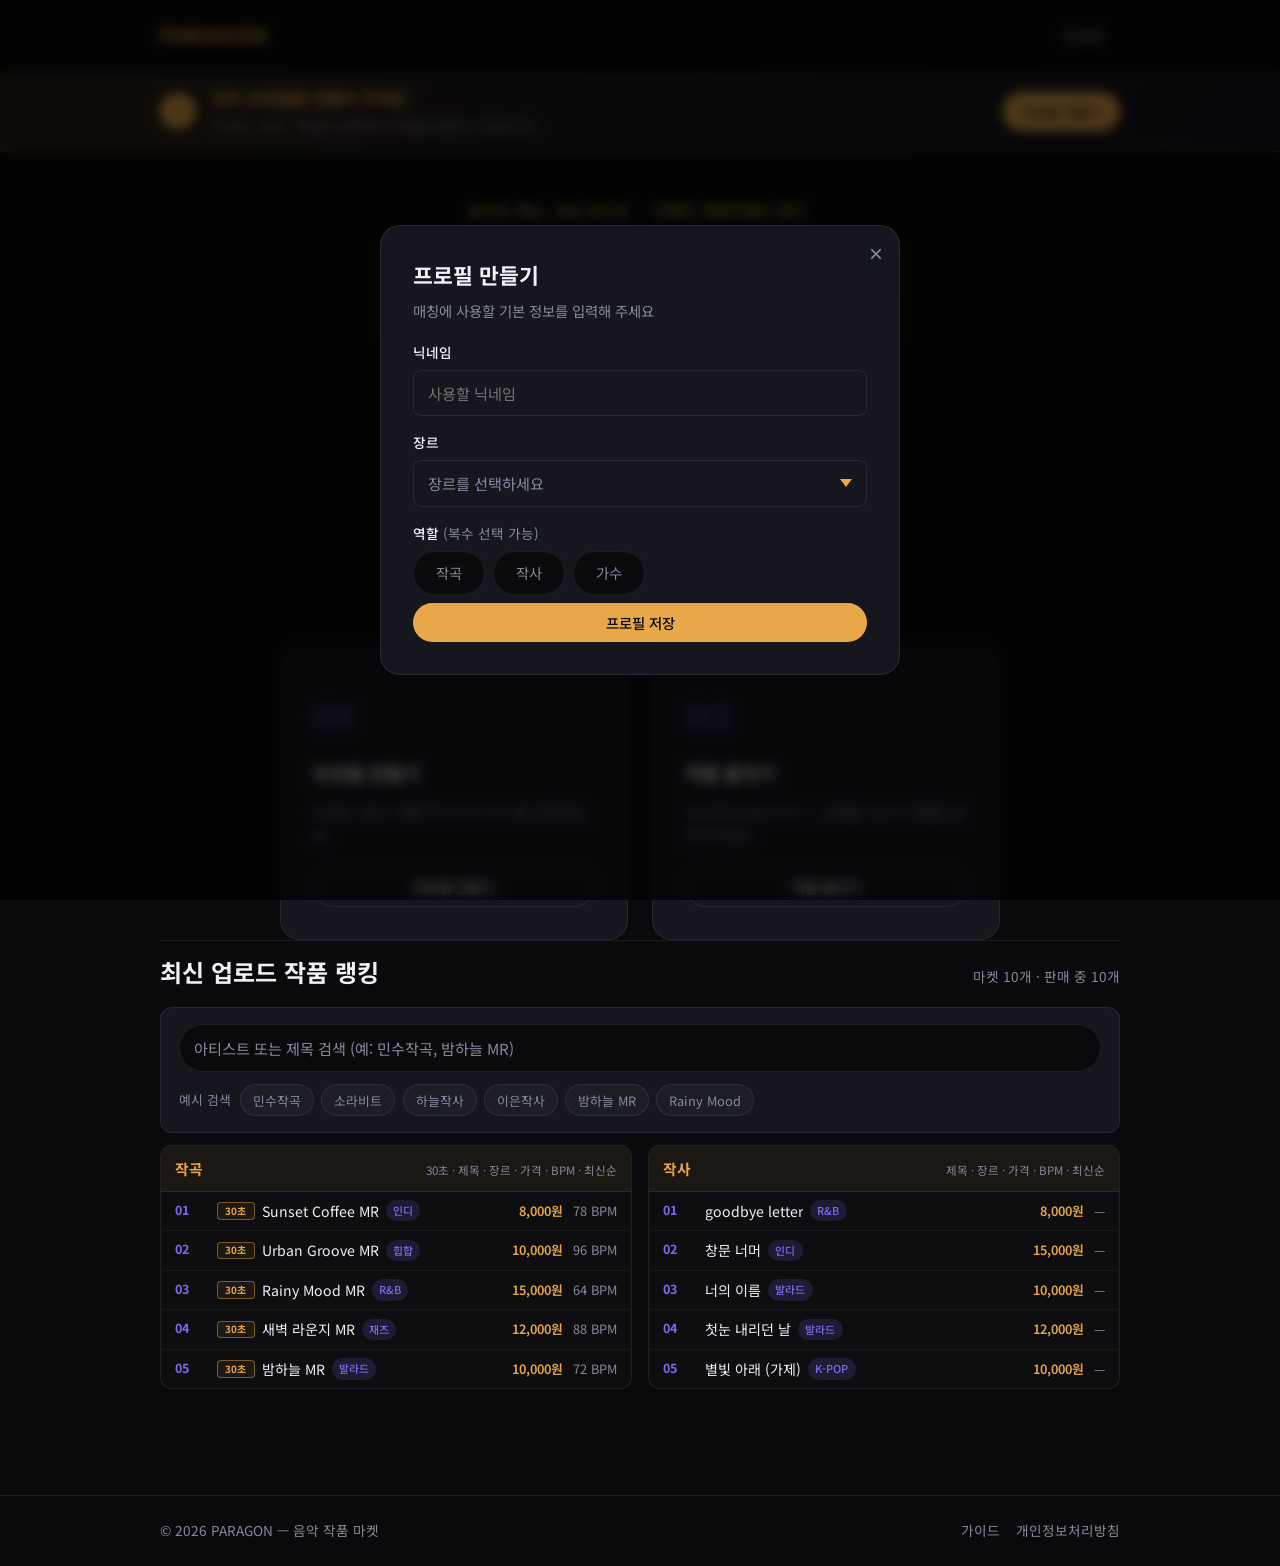
==== index.html @ 604d6423 "내 등록 비공개 분리 및 가격 자유 입력 허용 사용자 작품은 본인 전용 내 등록에만 표시하고, 가격 step 제한을 없애 10500원 등 설정 가능하게 한다.  Co-authore" ====
<!DOCTYPE html>
<html lang="ko">
<head>
  <meta charset="UTF-8">
  <meta name="viewport" content="width=device-width, initial-scale=1.0">
  <meta name="description" content="기획사 컨택 없어도 OK. 작곡·작사 작품을 올리고 판매하는 음악 마켓 PARAGON. 프로필 만들고 작품 올리면 끝.">
  <title>PARAGON — 음악 작품 마켓</title>
  <link rel="canonical" href="https://paragon-inky.vercel.app/">
  <meta property="og:type" content="website">
  <meta property="og:site_name" content="PARAGON">
  <meta property="og:title" content="PARAGON — 작곡·작사 작품 마켓">
  <meta property="og:description" content="숨겨진 재능, 세상 밖으로. MR·가사 작품을 올리고 판매하세요. 기획사 없어도 시작할 수 있습니다.">
  <meta property="og:url" content="https://paragon-inky.vercel.app/">
  <meta property="og:locale" content="ko_KR">
  <meta name="twitter:card" content="summary">
  <meta name="twitter:title" content="PARAGON — 작곡·작사 작품 마켓">
  <meta name="twitter:description" content="작곡·작사 작품을 올리고 판매하는 음악 마켓. 프로필 → 작품 올리기 → 가격 설정, 2단계면 끝.">
  <link rel="preconnect" href="https://fonts.googleapis.com">
  <link rel="preconnect" href="https://fonts.gstatic.com" crossorigin>
  <link href="https://fonts.googleapis.com/css2?family=Noto+Sans+KR:wght@400;500;700&family=Playfair+Display:ital,wght@0,700;1,500&display=swap" rel="stylesheet">
  <link rel="stylesheet" href="css/style.css">
  <meta name="google-adsense-account" content="ca-pub-5264814436773700">
  <script async src="https://pagead2.googlesyndication.com/pagead/js/adsbygoogle.js?client=ca-pub-5264814436773700" crossorigin="anonymous"></script>
  <script src="js/adsense-config.js"></script>
  <script src="js/adsense.js" defer></script>
  <script type="text/javascript">
    (function(c,l,a,r,i,t,y){
      c[a]=c[a]||function(){(c[a].q=c[a].q||[]).push(arguments)};
      t=l.createElement(r);t.async=1;t.src="https://www.clarity.ms/tag/"+i;
      y=l.getElementsByTagName(r)[0];y.parentNode.insertBefore(t,y);
    })(window, document, "clarity", "script", "xebbg4j2dh");
  </script>
</head>
<body>
  <header class="header">
    <nav class="nav container">
      <a href="#" class="logo">PARAGON</a>
      <div class="nav-actions">
        <button class="btn btn-ghost" id="profileBtn" type="button">프로필</button>
        <button class="btn btn-primary hidden" id="uploadBtn" type="button">작품 올리기</button>
      </div>
    </nav>
  </header>

  <div class="profile-alert" id="profileAlert" hidden>
    <div class="profile-alert-inner container">
      <span class="profile-alert-icon" aria-hidden="true">!</span>
      <div class="profile-alert-copy">
        <strong>먼저 프로필을 만들어 주세요</strong>
        <p>닉네임, 장르, 역할을 입력해야 작품을 올릴 수 있습니다.</p>
      </div>
      <button type="button" class="btn btn-primary" id="profileAlertBtn">프로필 만들기</button>
    </div>
  </div>

  <main class="container">
    <section class="hero">
      <div class="hero-tags">
        <span class="hero-tag">숨겨진 재능, 세상 밖으로</span>
        <span class="hero-tag-dot" aria-hidden="true">·</span>
        <span class="hero-tag">안좋은 예술작품은 없다.</span>
      </div>
      <p class="hero-subline hero-subline-featured" aria-label="기획사에 컨택받지 못했더라도 세상에 내놓을 수 있다.">
        <span class="hero-subline-bar" aria-hidden="true"></span>
        <span class="hero-subline-content">
          <span class="hero-subline-lead">기획사에 컨택받지 못했더라도</span>
          <span class="hero-subline-highlight">
            <span class="hero-subline-highlight-text">세상에 내놓을 수 있다.</span>
            <span class="hero-subline-underline" aria-hidden="true"></span>
          </span>
        </span>
      </p>
    </section>

    <div class="start-market-block">
      <section class="how-block" id="how">
        <div class="section-header">
          <span class="section-tag">How it works</span>
          <p class="steps-badge"><span class="steps-badge-num">2</span>단계면 끝. 아주 간단합니다.</p>
          <h2 class="section-title">이렇게 시작하세요</h2>
          <div class="simplicity-callout">
            <p class="simplicity-text">
              <span class="simplicity-word simplicity-word-1">프로필 만들고</span>,
              <span class="simplicity-word simplicity-word-2">작품 올리고 가격 설정하면</span> 됩니다.
            </p>
            <p class="simplicity-punch">그게 전부예요.</p>
          </div>
        </div>
        <div class="steps">
          <div class="step">
            <div class="step-num">01</div>
            <h3>프로필 만들기</h3>
            <p>닉네임, 장르, 역할(작곡·작사·가수)을 입력하세요.</p>
            <button type="button" class="btn btn-outline step-btn" id="profileBtnHero">프로필 만들기</button>
          </div>
          <div class="step">
            <div class="step-num">02</div>
            <h3>작품 올리기</h3>
            <p>미디작곡 WAV·작사 — 유형을 고르고 작품을 업로드하세요.</p>
            <button type="button" class="btn btn-outline step-btn" id="uploadBtnHero">작품 올리기</button>
          </div>
        </div>
      </section>

      <section class="market-section">
        <div class="section-head">
          <h2>최신 업로드 작품 랭킹</h2>
          <p id="marketCount">작품을 둘러보세요.</p>
        </div>

        <div class="market-search">
          <label class="search-field">
            <span class="sr-only">작품 검색</span>
            <input
              type="search"
              id="marketSearch"
              placeholder="아티스트 또는 제목 검색 (예: 민수작곡, 밤하늘 MR)"
              autocomplete="off"
            >
          </label>
          <div class="search-examples">
            <span class="search-examples-label">예시 검색</span>
            <button type="button" class="search-tag" data-query="민수작곡">민수작곡</button>
            <button type="button" class="search-tag" data-query="소라비트">소라비트</button>
            <button type="button" class="search-tag" data-query="하늘작사">하늘작사</button>
            <button type="button" class="search-tag" data-query="이은작사">이은작사</button>
            <button type="button" class="search-tag" data-query="밤하늘 MR">밤하늘 MR</button>
            <button type="button" class="search-tag" data-query="Rainy Mood">Rainy Mood</button>
          </div>
        </div>

        <div class="market-rankings" id="marketExamples"></div>
      </section>
    </div>

    <div class="ad-wrap" aria-label="광고">
      <ins class="adsbygoogle ad-slot"
        style="display:block"
        data-ad-format="auto"
        data-full-width-responsive="true"></ins>
    </div>

    <section class="my-section hidden" id="mySection" aria-label="내 등록">
      <div class="section-head">
        <h2 id="mySectionTitle">내 등록</h2>
        <p class="my-section-note" id="mySectionNote">본인만 확인할 수 있습니다.</p>
      </div>
      <div class="works-grid" id="myGrid"></div>
    </section>
  </main>

  <footer class="footer">
    <div class="container footer-inner">
      <p>&copy; 2026 PARAGON — 음악 작품 마켓</p>
      <nav class="footer-links">
        <a href="blog/">가이드</a>
        <a href="privacy.html">개인정보처리방침</a>
      </nav>
    </div>
  </footer>

  <!-- Profile Modal -->
  <div class="modal-overlay" id="profileModal" aria-hidden="true">
    <div class="modal modal-wide" role="dialog" aria-modal="true" aria-labelledby="profileModalTitle">
      <button class="modal-close" id="profileModalClose" type="button" aria-label="닫기">&times;</button>
      <h2 class="modal-title" id="profileModalTitle">프로필 만들기</h2>
      <p class="modal-desc">매칭에 사용할 기본 정보를 입력해 주세요</p>
      <form class="modal-form" id="profileForm">
        <label class="form-field">
          <span class="form-label">닉네임</span>
          <input type="text" name="nickname" placeholder="사용할 닉네임" required maxlength="20" autocomplete="nickname">
        </label>
        <label class="form-field">
          <span class="form-label">장르</span>
          <select name="genre" required>
            <option value="">장르를 선택하세요</option>
            <option value="K-POP">K-POP</option>
            <option value="발라드">발라드</option>
            <option value="R&B">R&B</option>
            <option value="힙합">힙합</option>
            <option value="록">록</option>
            <option value="인디">인디</option>
            <option value="포크">포크</option>
            <option value="EDM">EDM</option>
            <option value="재즈">재즈</option>
            <option value="트로트">트로트</option>
            <option value="기타">기타</option>
          </select>
        </label>
        <fieldset class="form-field role-field">
          <legend class="form-label">역할 <span class="form-optional">(복수 선택 가능)</span></legend>
          <div class="role-options">
            <label class="role-option">
              <input type="checkbox" name="role" value="composer">
              <span>작곡</span>
            </label>
            <label class="role-option">
              <input type="checkbox" name="role" value="lyricist">
              <span>작사</span>
            </label>
            <label class="role-option">
              <input type="checkbox" name="role" value="vocalist">
              <span>가수</span>
            </label>
          </div>
        </fieldset>

        <button type="submit" class="btn btn-primary btn-full">프로필 저장</button>
      </form>
    </div>
  </div>

  <!-- Upload Modal -->
  <div class="modal-overlay" id="uploadModal" aria-hidden="true">
    <div class="modal modal-wide" role="dialog" aria-modal="true" aria-labelledby="uploadModalTitle">
      <button class="modal-close" id="uploadModalClose" type="button" aria-label="닫기">&times;</button>
      <h2 class="modal-title" id="uploadModalTitle">작품 올리기</h2>
      <p class="modal-desc">업로드 유형을 선택하고 파일을 등록하세요</p>
      <form class="modal-form" id="uploadForm">
        <fieldset class="form-field upload-type-field">
          <legend class="form-label">유형</legend>
          <div class="upload-type-options upload-type-options-2">
            <label class="upload-type-option">
              <input type="radio" name="uploadType" value="midi" checked>
              <span class="upload-type-card">
                <strong>미디작곡</strong>
                <small>WAV 파일 업로드</small>
              </span>
            </label>
            <label class="upload-type-option">
              <input type="radio" name="uploadType" value="lyricist">
              <span class="upload-type-card">
                <strong>작사</strong>
                <small>문서 파일 업로드</small>
              </span>
            </label>
          </div>
        </fieldset>

        <div class="upload-panel" data-panel="midi">
          <label class="form-field">
            <span class="form-label">작품 제목 <span class="form-optional">(가제)</span></span>
            <input type="text" name="midiTitle" placeholder="가제 작품 제목을 입력하세요">
          </label>
          <label class="form-field">
            <span class="form-label">BPM <span class="form-optional">(선택)</span></span>
            <input type="number" name="midiBpm" placeholder="예: 120" min="1" max="999" inputmode="numeric">
          </label>
          <label class="form-field">
            <span class="form-label">분위기 <span class="form-optional">(선택)</span></span>
            <textarea name="midiDesc" rows="3" placeholder="예: 잔잔한, 몽환적인"></textarea>
          </label>
          <label class="form-field file-field">
            <span class="form-label">WAV 파일</span>
            <div class="file-upload">
              <input type="file" name="midiFile" accept=".wav,audio/wav">
              <span class="file-upload-text">클릭하여 WAV 파일 선택</span>
              <span class="file-name" data-file-name></span>
            </div>
          </label>
        </div>

        <div class="upload-panel hidden" data-panel="lyricist">
          <label class="form-field">
            <span class="form-label">작품 제목 <span class="form-optional">(가제)</span></span>
            <input type="text" name="lyricistTitle" placeholder="가제 작품 제목을 입력하세요">
          </label>
          <label class="form-field">
            <span class="form-label">분위기 <span class="form-optional">(선택)</span></span>
            <textarea name="lyricistDesc" rows="3" placeholder="예: 몽환적인, 따뜻한"></textarea>
          </label>
          <label class="form-field">
            <span class="form-label">핵심 한 줄 <span class="form-optional">(맛보기용, 선택)</span></span>
            <input type="text" name="lyricistHook" placeholder="구매 전 공개할 가장 강한 한 줄">
          </label>
          <label class="form-field file-field">
            <span class="form-label">가사 문서 파일</span>
            <div class="file-upload">
              <input type="file" name="lyricistDoc" accept=".txt,.doc,.docx,.pdf,.hwp" required>
              <span class="file-upload-text">클릭하여 가사 문서 선택 (TXT 권장)</span>
              <span class="file-name" data-file-name></span>
            </div>
          </label>
        </div>

        <label class="form-field">
          <span class="form-label">판매 가격 <span class="form-optional">(적정가격 1만원)</span></span>
          <div class="price-input">
            <input type="number" name="price" placeholder="10500" min="1000" step="1" required inputmode="numeric">
            <span>원</span>
          </div>
          <p class="form-hint">1,000원부터 원하는 금액을 자유롭게 설정할 수 있습니다. (플랫폼 수수료 5% 차감)</p>
        </label>

        <div class="account-section" id="uploadAccountSection">
          <p class="account-section-title">정산 계좌</p>
          <p class="account-section-desc">판매 대금을 받을 계좌입니다. 작품 등록 시 저장됩니다.</p>
          <label class="form-field">
            <span class="form-label">은행</span>
            <select name="uploadBankName" required>
              <option value="">은행을 선택하세요</option>
              <option value="KB국민">KB국민</option>
              <option value="신한">신한</option>
              <option value="우리">우리</option>
              <option value="하나">하나</option>
              <option value="NH농협">NH농협</option>
              <option value="IBK기업">IBK기업</option>
              <option value="카카오뱅크">카카오뱅크</option>
              <option value="토스뱅크">토스뱅크</option>
              <option value="케이뱅크">케이뱅크</option>
              <option value="SC제일">SC제일</option>
              <option value="씨티">씨티</option>
              <option value="새마을">새마을</option>
              <option value="우체국">우체국</option>
              <option value="기타">기타</option>
            </select>
          </label>
          <label class="form-field">
            <span class="form-label">계좌번호</span>
            <input type="text" name="uploadAccountNumber" placeholder="숫자만 입력" inputmode="numeric" maxlength="20" required autocomplete="off">
          </label>
          <label class="form-field">
            <span class="form-label">예금주</span>
            <input type="text" name="uploadAccountHolder" placeholder="계좌 예금주 이름" maxlength="20" required autocomplete="name">
          </label>
        </div>

        <button type="submit" class="btn btn-primary btn-full">업로드하기</button>
      </form>
    </div>
  </div>

  <div class="toast-container" id="toastContainer" aria-live="polite"></div>

  <script src="js/platform-config.js"></script>
  <script src="js/shared.js"></script>
  <script src="js/main.js"></script>
</body>
</html>
---- css/style.css ----
:root {
  --bg: #0a0a0c;
  --bg-card: #16161f;
  --border: rgba(255, 255, 255, 0.08);
  --text: #f0f0f5;
  --text-muted: #8888a0;
  --accent: #e8a849;
  --accent-soft: rgba(232, 168, 73, 0.15);
  --accent-2: #7b6cf0;
  --radius: 12px;
  --radius-lg: 20px;
  --font: 'Noto Sans KR', sans-serif;
  --font-serif: 'Playfair Display', serif;
}

*, *::before, *::after {
  box-sizing: border-box;
  margin: 0;
  padding: 0;
}

body {
  font-family: var(--font);
  background: var(--bg);
  color: var(--text);
  line-height: 1.6;
  min-height: 100vh;
}

a {
  color: inherit;
  text-decoration: none;
}

.container {
  width: min(960px, 92vw);
  margin: 0 auto;
}

.header {
  position: sticky;
  top: 0;
  z-index: 100;
  background: rgba(10, 10, 12, 0.9);
  backdrop-filter: blur(8px);
  border-bottom: 1px solid var(--border);
}

.nav {
  display: flex;
  align-items: center;
  justify-content: space-between;
  padding: 1rem 0;
}

.logo {
  font-size: 1.25rem;
  font-weight: 700;
  letter-spacing: 0.08em;
  color: var(--accent);
}

.nav-actions {
  display: flex;
  gap: 0.5rem;
}

.btn {
  display: inline-flex;
  align-items: center;
  justify-content: center;
  padding: 0.55rem 1.1rem;
  border-radius: 999px;
  font-family: var(--font);
  font-size: 0.9rem;
  font-weight: 500;
  border: none;
  cursor: pointer;
  transition: 0.2s ease;
}

.btn-primary {
  background: var(--accent);
  color: #0a0a0c;
}

.btn-primary:hover {
  background: #f0b85a;
}

.btn-ghost {
  background: transparent;
  color: var(--text-muted);
}

.btn-ghost:hover {
  color: var(--text);
}

.btn-outline {
  background: transparent;
  color: var(--text);
  border: 1px solid var(--border);
}

.btn-outline:hover {
  border-color: var(--accent);
  color: var(--accent);
}

.btn-full {
  width: 100%;
  margin-top: 0.5rem;
}

.hero {
  padding: 3rem 0 0.5rem;
  text-align: center;
}

.hero-tags {
  display: flex;
  flex-wrap: wrap;
  align-items: center;
  justify-content: center;
  gap: 0.65rem;
  margin-bottom: 1rem;
}

.hero-tag {
  font-size: 0.85rem;
  font-weight: 500;
  color: var(--accent);
  letter-spacing: 0.08em;
}

.hero-tag-dot {
  color: var(--text-muted);
  font-size: 0.85rem;
}

.hero-motto {
  font-family: var(--font-serif);
  font-size: clamp(1.1rem, 2.5vw, 1.35rem);
  font-weight: 500;
  font-style: italic;
  color: var(--text);
  margin-bottom: 1.25rem;
  line-height: 1.5;
}

.hero-subline-featured {
  display: flex;
  gap: 0.85rem;
  align-items: stretch;
  text-align: left;
  padding: 1.1rem 1.2rem;
  margin: 0 auto;
  max-width: 520px;
  background: linear-gradient(135deg, rgba(232, 168, 73, 0.1), rgba(123, 108, 240, 0.06));
  border: 1px solid rgba(232, 168, 73, 0.28);
  border-radius: var(--radius-lg);
}

.hero-subline-bar {
  flex-shrink: 0;
  width: 3px;
  border-radius: 999px;
  background: linear-gradient(180deg, var(--accent), var(--accent-2));
}

.hero-subline-content {
  display: flex;
  flex-direction: column;
  gap: 0.5rem;
}

.hero-subline-lead {
  font-size: 0.95rem;
  color: var(--text-muted);
  font-weight: 300;
  line-height: 1.6;
}

.hero-subline-highlight-text {
  display: inline-block;
  font-family: var(--font-serif);
  font-size: clamp(1.15rem, 2.8vw, 1.5rem);
  font-weight: 700;
  line-height: 1.35;
  color: var(--accent);
}

.hero-subline-underline {
  display: block;
  height: 3px;
  margin-top: 0.35rem;
  border-radius: 999px;
  background: linear-gradient(90deg, var(--accent), var(--accent-2));
}

/* ===== How it works + Market (붙여서 표시) ===== */
.start-market-block {
  border-top: 1px solid var(--border);
}

.start-market-block .how-block {
  padding: 1rem 0 0;
  margin-bottom: 0;
  border-top: none;
}

.start-market-block .market-section {
  margin-top: 0;
  padding-top: 0;
}

.start-market-block .market-section .section-head {
  margin-top: 0;
  margin-bottom: 1rem;
  padding-top: 0.75rem;
  border-top: 1px solid var(--border);
}

.start-market-block .how-block .section-header {
  margin-bottom: 1.25rem;
}

.start-market-block .steps {
  margin-bottom: 0;
}

.start-market-block .market-search {
  margin-bottom: 0.75rem;
}

.how-block {
  width: 100%;
  padding: 1rem 0 3rem;
  margin-bottom: 2rem;
  border-top: 1px solid var(--border);
}

.how-block .section-header {
  text-align: center;
  margin-bottom: 2rem;
}

.section-tag {
  display: inline-block;
  font-size: 0.8rem;
  font-weight: 500;
  color: var(--accent-2);
  letter-spacing: 0.12em;
  text-transform: uppercase;
  margin-bottom: 0.75rem;
}

.section-title {
  font-family: var(--font-serif);
  font-size: clamp(1.75rem, 4vw, 2.25rem);
  font-weight: 700;
  margin-bottom: 1rem;
}

.steps-badge {
  display: inline-flex;
  align-items: center;
  gap: 0.5rem;
  margin-bottom: 0.85rem;
  padding: 0.45rem 1rem;
  border-radius: 999px;
  font-size: 0.95rem;
  font-weight: 500;
  color: var(--accent);
  background: var(--accent-soft);
  border: 1px solid rgba(232, 168, 73, 0.35);
}

.steps-badge-num {
  display: inline-flex;
  align-items: center;
  justify-content: center;
  width: 1.75rem;
  height: 1.75rem;
  border-radius: 50%;
  font-family: var(--font-serif);
  font-size: 1rem;
  font-weight: 700;
  color: #0a0a0c;
  background: var(--accent);
}

.simplicity-callout {
  max-width: 480px;
  margin: 0 auto;
  padding: 1.25rem 1.5rem;
  text-align: center;
  background: linear-gradient(135deg, rgba(123, 108, 240, 0.1), rgba(232, 168, 73, 0.08));
  border: 1px solid rgba(123, 108, 240, 0.3);
  border-radius: var(--radius-lg);
}

.simplicity-text {
  font-size: clamp(1.05rem, 2.2vw, 1.2rem);
  line-height: 1.6;
  margin-bottom: 0.65rem;
}

.simplicity-word-1 {
  font-weight: 600;
  color: var(--accent-2);
}

.simplicity-word-2 {
  font-weight: 600;
  color: var(--accent);
}

.simplicity-punch {
  font-family: var(--font-serif);
  font-size: clamp(1.2rem, 2.8vw, 1.45rem);
  font-weight: 700;
  font-style: italic;
  color: var(--accent);
}

.steps {
  display: grid;
  grid-template-columns: repeat(2, 1fr);
  gap: 1.5rem;
  max-width: 720px;
  margin: 0 auto;
}

.step {
  padding: 2rem;
  border: 1px solid var(--border);
  border-radius: var(--radius-lg);
  background: var(--bg-card);
  transition: 0.2s ease;
}

.step:hover {
  border-color: rgba(123, 108, 240, 0.4);
}

.step-num {
  font-family: var(--font-serif);
  font-size: 2.5rem;
  font-weight: 700;
  color: var(--accent-2);
  opacity: 0.5;
  margin-bottom: 1rem;
}

.step h3 {
  font-size: 1.15rem;
  margin-bottom: 0.75rem;
}

.step p {
  font-size: 0.9rem;
  color: var(--text-muted);
  margin-bottom: 1.25rem;
}

.step-btn {
  width: 100%;
}

.profile-summary {
  margin-bottom: 2.5rem;
}

.profile-summary h2,
.works-section h2 {
  font-size: 1.1rem;
  margin-bottom: 0.75rem;
}

.profile-card {
  padding: 1.25rem;
  background: var(--bg-card);
  border: 1px solid var(--border);
  border-radius: var(--radius);
}

.profile-card p {
  color: var(--text-muted);
  font-size: 0.9rem;
}

.profile-card strong {
  color: var(--text);
}

.profile-hint {
  margin-top: 0.35rem;
  font-size: 0.85rem;
  color: var(--text-muted);
}

.my-section {
  margin-bottom: 2.5rem;
}

.my-section .section-head {
  flex-direction: column;
  align-items: flex-start;
  gap: 0.25rem;
}

.my-section-note {
  margin: 0;
  font-size: 0.85rem;
  color: var(--text-muted);
}

.section-head {
  display: flex;
  align-items: baseline;
  justify-content: space-between;
  gap: 1rem;
  margin-bottom: 1rem;
}

.section-head p {
  color: var(--text-muted);
  font-size: 0.85rem;
}

.market-label {
  font-size: 0.85rem;
  font-weight: 500;
  color: var(--text-muted);
  margin-bottom: 0.75rem;
}

.market-search {
  margin-bottom: 1.25rem;
  padding: 1rem 1.1rem;
  background: var(--bg-card);
  border: 1px solid var(--border);
  border-radius: var(--radius);
}

.search-field input {
  width: 100%;
  padding: 0.75rem 0.9rem;
  background-color: var(--bg);
  border: 1px solid var(--border);
  border-radius: 999px;
  color: var(--text);
  font-family: var(--font);
  font-size: 0.95rem;
}

.search-field input:focus {
  outline: none;
  border-color: var(--accent);
}

.search-field input::placeholder {
  color: var(--text-muted);
}

.search-examples {
  display: flex;
  flex-wrap: wrap;
  align-items: center;
  gap: 0.45rem;
  margin-top: 0.75rem;
}

.search-examples-label {
  font-size: 0.8rem;
  color: var(--text-muted);
  margin-right: 0.15rem;
}

.search-tag {
  padding: 0.35rem 0.75rem;
  border: 1px solid var(--border);
  border-radius: 999px;
  background: rgba(255, 255, 255, 0.03);
  color: var(--text-muted);
  font-family: var(--font);
  font-size: 0.8rem;
  cursor: pointer;
  transition: 0.2s ease;
}

.search-tag:hover {
  border-color: var(--accent);
  color: var(--accent);
  background: var(--accent-soft);
}

.sr-only {
  position: absolute;
  width: 1px;
  height: 1px;
  padding: 0;
  margin: -1px;
  overflow: hidden;
  clip: rect(0, 0, 0, 0);
  white-space: nowrap;
  border: 0;
}

.market-rankings {
  display: grid;
  grid-template-columns: repeat(2, minmax(0, 1fr));
  gap: 1rem;
  margin-bottom: 0;
}

.market-rankings-single {
  grid-template-columns: minmax(0, 520px);
}

.market-rankings-empty {
  grid-template-columns: 1fr;
}

.market-ranking-col {
  min-width: 0;
  border: 1px solid var(--border);
  border-radius: var(--radius);
  background: rgba(255, 255, 255, 0.02);
  overflow: hidden;
}

.market-ranking-head {
  display: flex;
  align-items: baseline;
  justify-content: space-between;
  gap: 0.75rem;
  padding: 0.65rem 0.85rem;
  border-bottom: 1px solid var(--border);
  background: rgba(232, 168, 73, 0.06);
}

.market-ranking-label {
  font-size: 0.92rem;
  font-weight: 700;
  color: var(--accent);
}

.market-ranking-meta {
  font-size: 0.72rem;
  color: var(--text-muted);
  white-space: nowrap;
}

.market-rank-list {
  list-style: none;
  margin: 0;
  padding: 0;
}

.market-rank-item {
  display: grid;
  grid-template-columns: 2rem minmax(0, 1fr) auto auto;
  gap: 0.5rem 0.65rem;
  align-items: center;
  padding: 0.5rem 0.85rem;
  border-bottom: 1px solid rgba(255, 255, 255, 0.04);
  font-size: 0.88rem;
}

.market-rank-item:last-child {
  border-bottom: none;
}

.market-rank-item.rank-clickable {
  cursor: pointer;
}

.market-rank-item.rank-clickable:hover,
.market-rank-item.rank-clickable:focus-visible {
  background: rgba(232, 168, 73, 0.08);
  outline: none;
}

.market-rank-item.sold {
  opacity: 0.45;
}

.market-rank-item.sold .rank-title-wrap {
  opacity: 0.85;
}

.market-rank-item.sold .rank-title {
  text-decoration: line-through;
}

.rank-num {
  font-size: 0.78rem;
  font-weight: 700;
  color: var(--accent-2);
}

.rank-title-wrap {
  display: flex;
  align-items: center;
  gap: 0.45rem;
  min-width: 0;
}

.rank-title {
  overflow: hidden;
  text-overflow: ellipsis;
  white-space: nowrap;
  color: var(--text);
}

.rank-preview-btn {
  flex-shrink: 0;
  min-width: 2.35rem;
  padding: 0.12rem 0.35rem;
  border: 1px solid rgba(232, 168, 73, 0.45);
  border-radius: 4px;
  background: rgba(232, 168, 73, 0.08);
  color: var(--accent);
  font-family: var(--font);
  font-size: 0.62rem;
  font-weight: 700;
  line-height: 1.2;
  cursor: pointer;
  white-space: nowrap;
}

.rank-preview-btn:hover {
  background: rgba(232, 168, 73, 0.16);
}

.rank-preview-btn.playing {
  background: var(--accent);
  color: var(--bg);
  border-color: var(--accent);
}

.rank-genre {
  flex-shrink: 0;
  padding: 0.12rem 0.45rem;
  border-radius: 999px;
  background: rgba(123, 108, 240, 0.15);
  color: var(--accent-2);
  font-size: 0.68rem;
  font-weight: 500;
  white-space: nowrap;
}

.rank-price {
  font-size: 0.8rem;
  font-weight: 600;
  color: var(--accent);
  white-space: nowrap;
}

.rank-bpm {
  font-size: 0.8rem;
  color: var(--text-muted);
  white-space: nowrap;
}

.market-examples-single {
  grid-template-columns: 1fr;
  max-width: 420px;
}

.market-examples-empty {
  grid-template-columns: 1fr;
}

.market-examples-empty .empty-state {
  grid-column: auto;
}

.market-examples {
  display: grid;
  grid-template-columns: repeat(2, 1fr);
  gap: 1.25rem;
  margin-bottom: 2rem;
  align-items: stretch;
}

.market-example-col {
  display: flex;
  flex-direction: column;
  min-width: 0;
}

.market-example-col .work-card {
  flex: 1;
  height: 100%;
}

.market-col-title {
  font-size: 1rem;
  font-weight: 700;
  color: var(--accent);
  margin-bottom: 0.65rem;
  padding-bottom: 0.5rem;
  border-bottom: 1px solid var(--border);
  min-height: 2.75rem;
  display: flex;
  align-items: flex-end;
  gap: 0.4rem;
}

.market-col-count {
  font-size: 0.82rem;
  font-weight: 500;
  color: var(--text-muted);
}

.market-example-list {
  display: flex;
  flex-direction: column;
  gap: 1rem;
}

.market-example-list .work-card {
  flex: 0 1 auto;
  height: auto;
}

.market-example-col .card-info {
  min-height: 4.25rem;
}

.market-example-col .card-preview-area {
  flex: 1;
  display: flex;
  flex-direction: column;
  min-height: 260px;
  margin-top: 0.25rem;
}

.market-example-col .audio-preview,
.market-example-col .lyrics-teaser {
  flex: 1;
  display: flex;
  flex-direction: column;
}

.market-example-col .lyrics-vault {
  margin-top: auto;
}

.market-example-col .work-card .date {
  margin-top: 0.75rem;
  padding-top: 0;
}

.market-example-col .card-actions {
  margin-top: auto;
  padding-top: 0.75rem;
}

.market-user-section {
  margin-top: 0.5rem;
}

.works-grid {
  display: grid;
  grid-template-columns: repeat(auto-fill, minmax(260px, 1fr));
  gap: 1rem;
  padding-bottom: 3rem;
}

.work-card {
  position: relative;
  display: flex;
  flex-direction: column;
  padding: 1.25rem;
  background: var(--bg-card);
  border: 1px solid var(--border);
  border-radius: var(--radius);
  overflow: hidden;
}

.work-card.sold {
  border-color: rgba(255, 255, 255, 0.08);
}

.work-card.sold .card-body {
  opacity: 0.55;
  filter: grayscale(0.15);
}

.card-body {
  display: flex;
  flex-direction: column;
  flex: 1;
  min-height: 0;
}

.sold-overlay {
  position: absolute;
  inset: 0;
  z-index: 2;
  display: flex;
  align-items: center;
  justify-content: center;
  background: rgba(8, 8, 12, 0.52);
  pointer-events: none;
}

.sold-overlay span {
  padding: 0.45rem 1rem;
  border: 1px solid rgba(255, 255, 255, 0.18);
  border-radius: 999px;
  background: rgba(0, 0, 0, 0.35);
  color: #fff;
  font-size: 0.95rem;
  font-weight: 700;
  letter-spacing: 0.04em;
}

.card-top {
  display: flex;
  align-items: center;
  justify-content: space-between;
  flex-wrap: wrap;
  gap: 0.35rem;
  margin-bottom: 0.5rem;
}

.work-card .type {
  font-size: 0.75rem;
  color: var(--accent);
  font-weight: 500;
}

.badge {
  font-size: 0.7rem;
  padding: 0.15rem 0.5rem;
  border-radius: 999px;
}

.on-sale {
  background: rgba(76, 175, 125, 0.15);
  color: #6ecf9a;
}

.sold-badge {
  background: rgba(255, 255, 255, 0.08);
  color: var(--text-muted);
}

.sample-badge {
  background: rgba(123, 108, 240, 0.15);
  color: #a99cf5;
}

.work-card.sample {
  border-color: rgba(123, 108, 240, 0.25);
}

.work-card h3 {
  font-size: 1rem;
  margin-bottom: 0.35rem;
}

.work-card .price {
  font-size: 1.15rem;
  font-weight: 700;
  color: var(--accent);
  margin-bottom: 0.5rem;
}

.work-card .meta {
  color: var(--text-muted);
  font-size: 0.85rem;
}

.work-card .note {
  margin-top: 0.25rem;
}

.work-card .date {
  margin-top: auto;
  padding-top: 0.75rem;
  font-size: 0.75rem;
  color: var(--text-muted);
}

.work-card .buyer-info {
  margin-top: 0.35rem;
  color: #6ecf9a;
}

.work-card .buy-btn {
  margin-top: 0;
}

.card-actions {
  display: grid;
  grid-template-columns: 1fr 1fr;
  gap: 0.5rem;
  margin-top: 0.85rem;
}

.audio-preview {
  margin-top: 0.65rem;
}

.audio-preview audio {
  width: 100%;
  margin-top: 0.35rem;
  height: 2.25rem;
}

.inquiry-target {
  padding: 0.75rem 0.85rem;
  margin-bottom: 1rem;
  background: rgba(255, 255, 255, 0.04);
  border: 1px solid var(--border);
  border-radius: 8px;
  font-size: 0.9rem;
  color: var(--accent);
}

.page-main {
  padding: 2.5rem 0 4rem;
}

.page-card {
  max-width: 520px;
  margin: 0 auto;
  padding: 2rem;
  background: var(--bg-card);
  border: 1px solid var(--border);
  border-radius: var(--radius-lg);
}

.page-tag {
  display: inline-block;
  margin-bottom: 0.75rem;
  font-size: 0.8rem;
  color: var(--accent);
  letter-spacing: 0.08em;
}

.page-card h1 {
  font-size: 1.5rem;
  margin-bottom: 0.5rem;
}

.page-desc {
  color: var(--text-muted);
  margin-bottom: 1.5rem;
}

.order-summary {
  padding: 1rem 1.1rem;
  margin-bottom: 1.5rem;
  background: rgba(255, 255, 255, 0.03);
  border: 1px solid var(--border);
  border-radius: var(--radius);
}

.order-row {
  display: flex;
  justify-content: space-between;
  gap: 1rem;
  padding: 0.45rem 0;
  font-size: 0.9rem;
  color: var(--text-muted);
}

.order-row strong {
  color: var(--text);
  text-align: right;
}

.order-total {
  margin-top: 0.5rem;
  padding-top: 0.75rem;
  border-top: 1px solid var(--border);
}

.order-fee strong {
  color: var(--accent);
}

.order-fee-note {
  margin: 0.75rem 0 0;
}

.platform-settlement {
  margin-top: 1rem;
  padding-top: 1rem;
  border-top: 1px dashed var(--border);
}

.platform-settlement-title {
  margin: 0 0 0.35rem;
  font-size: 0.85rem;
  font-weight: 600;
  color: var(--text);
}

.platform-settlement-account {
  margin: 0 0 0.5rem;
  font-size: 0.92rem;
  color: var(--accent);
  word-break: break-all;
}

.settlement-info {
  color: var(--accent);
}

.order-total strong {
  color: var(--accent);
  font-size: 1.1rem;
}

.chat-layout {
  display: flex;
  flex-direction: column;
  height: calc(100vh - 4.5rem);
  max-width: 720px;
  padding-bottom: 1rem;
}

.chat-header {
  padding: 1.25rem 0 1rem;
  border-bottom: 1px solid var(--border);
}

.chat-header h1 {
  font-size: 1.25rem;
  margin-bottom: 0.35rem;
}

.chat-messages {
  flex: 1;
  overflow-y: auto;
  padding: 1rem 0;
  display: flex;
  flex-direction: column;
  gap: 0.75rem;
}

.chat-bubble {
  max-width: 80%;
  padding: 0.75rem 0.9rem;
  background: var(--bg-card);
  border: 1px solid var(--border);
  border-radius: 12px 12px 12px 4px;
}

.chat-bubble.mine {
  align-self: flex-end;
  border-color: rgba(232, 168, 73, 0.35);
  background: rgba(232, 168, 73, 0.08);
  border-radius: 12px 12px 4px 12px;
}

.chat-bubble.system {
  align-self: center;
  max-width: 92%;
  background: rgba(123, 108, 240, 0.08);
  border-color: rgba(123, 108, 240, 0.25);
}

.chat-sender {
  display: block;
  font-size: 0.75rem;
  color: var(--accent);
  margin-bottom: 0.25rem;
}

.chat-bubble p {
  font-size: 0.9rem;
  line-height: 1.5;
}

.chat-bubble time {
  display: block;
  margin-top: 0.35rem;
  font-size: 0.7rem;
  color: var(--text-muted);
}

.chat-form {
  display: flex;
  gap: 0.5rem;
  padding-top: 0.75rem;
  border-top: 1px solid var(--border);
}

.chat-form input {
  flex: 1;
  padding: 0.7rem 0.85rem;
  background-color: var(--bg-card);
  border: 1px solid var(--border);
  border-radius: 999px;
  color: var(--text);
  font-family: var(--font);
}

.chat-form input:focus {
  outline: none;
  border-color: var(--accent);
}

.work-card .lyrics-preview {
  margin-top: 0.5rem;
  padding: 0.75rem;
  background: rgba(255, 255, 255, 0.03);
  border-radius: 8px;
  white-space: pre-wrap;
  font-size: 0.8rem;
  max-height: 120px;
  overflow: hidden;
}

.lyrics-notice {
  margin: 0.5rem 0 0.65rem;
  font-size: 0.78rem;
  color: var(--text-muted);
  line-height: 1.45;
}

.lyrics-teaser {
  margin-top: 0.65rem;
  padding: 0.85rem;
  background: rgba(255, 255, 255, 0.03);
  border: 1px solid var(--border);
  border-radius: var(--radius);
}

.lyrics-teaser-head {
  display: flex;
  align-items: center;
  justify-content: space-between;
  gap: 0.5rem;
  margin-bottom: 0.25rem;
}

.lyrics-label {
  font-size: 0.75rem;
  font-weight: 600;
  color: var(--accent);
}

.lyrics-stats {
  font-size: 0.72rem;
  color: var(--text-muted);
}

.lyrics-taste {
  padding: 0.65rem 0.75rem;
  background: rgba(232, 168, 73, 0.06);
  border-left: 2px solid var(--accent);
  border-radius: 0 8px 8px 0;
  white-space: pre-wrap;
  font-size: 0.85rem;
  line-height: 1.55;
}

.lyrics-hook {
  margin-top: 0.65rem;
  padding: 0.65rem 0.75rem;
  background: rgba(123, 108, 240, 0.08);
  border: 1px dashed rgba(123, 108, 240, 0.35);
  border-radius: 8px;
}

.lyrics-chorus-tease {
  margin-top: 0.65rem;
  padding: 0.65rem 0.75rem;
  background: rgba(76, 175, 125, 0.06);
  border: 1px dashed rgba(76, 175, 125, 0.28);
  border-radius: 8px;
}

.lyrics-hook-tag {
  display: inline-block;
  margin-bottom: 0.35rem;
  font-size: 0.7rem;
  font-weight: 600;
  color: #a99cf5;
}

.lyrics-hook p {
  font-size: 0.88rem;
  font-weight: 500;
  line-height: 1.5;
}

.lyrics-vault {
  margin-top: 0.65rem;
  padding: 0.75rem;
  border-radius: 8px;
  background: linear-gradient(180deg, rgba(255,255,255,0.04), rgba(255,255,255,0.01));
  text-align: center;
}

.lyrics-vault-bar {
  display: block;
  height: 0.55rem;
  margin: 0.35rem auto;
  max-width: 88%;
  border-radius: 999px;
  background: rgba(255, 255, 255, 0.08);
  filter: blur(0.5px);
}

.lyrics-vault-bar:nth-child(2) { max-width: 72%; opacity: 0.85; }
.lyrics-vault-bar:nth-child(3) { max-width: 80%; opacity: 0.7; }
.lyrics-vault-bar:nth-child(4) { max-width: 65%; opacity: 0.55; }

.lyrics-vault-text {
  margin-top: 0.5rem;
  font-size: 0.78rem;
  color: var(--text-muted);
}

.lyrics-cta {
  margin-top: 0.65rem;
  font-size: 0.78rem;
  color: var(--accent);
  text-align: center;
}

.lyrics-full .lyrics-label {
  margin-bottom: 0.35rem;
}

.lyrics-preview-limited {
  border: 1px dashed rgba(232, 168, 73, 0.35);
}

.empty-state {
  grid-column: 1 / -1;
  text-align: center;
  color: var(--text-muted);
  padding: 2rem;
  border: 1px dashed var(--border);
  border-radius: var(--radius);
}

.footer {
  border-top: 1px solid var(--border);
  padding: 1.5rem 0;
  color: var(--text-muted);
  font-size: 0.85rem;
}

.footer-inner {
  display: flex;
  align-items: center;
  justify-content: space-between;
  gap: 1rem;
  flex-wrap: wrap;
}

.footer-links {
  display: flex;
  gap: 1rem;
}

.footer-links a {
  color: var(--text-muted);
  text-decoration: none;
}

.footer-links a:hover {
  color: var(--accent);
}

.ad-wrap {
  display: none;
  margin: 0.5rem 0;
  overflow: hidden;
  border-radius: var(--radius);
}

.adsense-enabled .ad-wrap {
  display: block;
}

.ad-slot {
  display: block;
  min-height: 90px;
}

.legal-page .legal-body {
  margin-top: 1.5rem;
  color: var(--text-muted);
  line-height: 1.7;
}

.legal-page h2 {
  margin: 1.5rem 0 0.5rem;
  font-size: 1rem;
  color: var(--text);
}

.legal-page ul {
  padding-left: 1.25rem;
}

.legal-page a {
  color: var(--accent);
}

.legal-updated {
  margin-top: 2rem;
  font-size: 0.85rem;
}

.blog-list-item {
  padding: 1rem 0;
  border-bottom: 1px solid var(--border);
}

.blog-list-item h2 {
  margin: 0 0 0.35rem;
  font-size: 1.05rem;
}

.blog-list-item h2 a {
  color: var(--text);
}

.blog-list-item h2 a:hover {
  color: var(--accent);
}

.blog-list-item p {
  margin: 0;
  font-size: 0.9rem;
}

.blog-cta {
  margin-top: 1.5rem;
}

.legal-page ol {
  padding-left: 1.25rem;
  margin: 0.5rem 0 1rem;
}

.modal-overlay {
  position: fixed;
  inset: 0;
  z-index: 200;
  display: flex;
  align-items: center;
  justify-content: center;
  padding: 1.5rem;
  background: rgba(0, 0, 0, 0.65);
  backdrop-filter: blur(6px);
  opacity: 0;
  visibility: hidden;
  transition: opacity 0.2s, visibility 0.2s;
}

.modal-overlay.open {
  opacity: 1;
  visibility: visible;
}

.modal {
  width: min(420px, 100%);
  max-height: 90vh;
  overflow-y: auto;
  padding: 2rem;
  background: var(--bg-card);
  border: 1px solid var(--border);
  border-radius: var(--radius-lg);
}

.modal-wide {
  width: min(520px, 100%);
}

.modal-close {
  position: absolute;
  top: 1rem;
  right: 1rem;
  background: none;
  border: none;
  color: var(--text-muted);
  font-size: 1.5rem;
  cursor: pointer;
  line-height: 1;
}

.modal-overlay .modal {
  position: relative;
}

.modal-title {
  font-size: 1.35rem;
  margin-bottom: 0.35rem;
}

.modal-desc {
  color: var(--text-muted);
  font-size: 0.9rem;
  margin-bottom: 1.25rem;
}

.form-field {
  display: block;
  margin-bottom: 1rem;
}

.form-label,
fieldset legend {
  display: block;
  font-size: 0.85rem;
  font-weight: 500;
  margin-bottom: 0.4rem;
}

.optional,
.form-optional {
  color: var(--text-muted);
  font-weight: 400;
}

.role-field {
  border: none;
  padding: 0;
  margin: 0;
}

.role-field legend {
  margin-bottom: 0.4rem;
}

.account-section {
  margin-top: 0.25rem;
  padding: 1rem;
  border: 1px solid var(--border);
  border-radius: 12px;
  background: rgba(255, 255, 255, 0.02);
}

.account-section-title {
  margin: 0 0 0.25rem;
  font-weight: 600;
  font-size: 0.95rem;
}

.account-section-desc {
  margin: 0 0 0.85rem;
  color: var(--text-muted);
  font-size: 0.85rem;
  line-height: 1.5;
}

.payment-panel.hidden {
  display: none;
}

.form-hint {
  margin: -0.35rem 0 0.75rem;
  font-size: 0.82rem;
  color: var(--text-muted);
  line-height: 1.45;
}

.profile-account {
  margin-top: 0.35rem;
  color: var(--text-muted);
  font-size: 0.88rem;
}

.profile-roles {
  margin-top: 0.35rem;
  font-size: 0.85rem;
  color: var(--accent);
}

input[type="text"],
input[type="number"],
select,
textarea {
  width: 100%;
  padding: 0.7rem 0.85rem;
  background-color: var(--bg-card);
  border: 1px solid var(--border);
  border-radius: 8px;
  color: var(--text);
  font-family: var(--font);
  font-size: 0.95rem;
}

select {
  color-scheme: dark;
  cursor: pointer;
  appearance: none;
  background-image: url("data:image/svg+xml,%3Csvg xmlns='http://www.w3.org/2000/svg' width='12' height='8' viewBox='0 0 12 8'%3E%3Cpath fill='%23e8a849' d='M6 8 0 0h12z'/%3E%3C/svg%3E");
  background-repeat: no-repeat;
  background-position: right 0.85rem center;
  padding-right: 2.25rem;
}

select option {
  background-color: var(--bg-card);
  color: var(--text);
}

select option:checked {
  background-color: #2a2838;
  color: var(--accent);
}

select:invalid,
select option[value=""] {
  color: var(--text-muted);
}

input:focus,
select:focus,
textarea:focus {
  outline: none;
  border-color: var(--accent);
}

textarea {
  resize: vertical;
}

.role-options {
  display: flex;
  flex-wrap: wrap;
  gap: 0.5rem;
}

.role-options-col {
  flex-direction: column;
}

.role-option {
  cursor: pointer;
}

.role-option input {
  position: absolute;
  opacity: 0;
  pointer-events: none;
}

.role-option span {
  display: inline-flex;
  align-items: center;
  justify-content: center;
  min-width: 72px;
  padding: 0.6rem 1.1rem;
  border-radius: 999px;
  border: 1px solid var(--border);
  background: var(--bg);
  color: var(--text-muted);
  font-size: 0.9rem;
  transition: 0.2s ease;
}

.role-option span:hover {
  border-color: rgba(232, 168, 73, 0.4);
}

.price-input {
  display: flex;
  align-items: center;
  gap: 0.5rem;
}

.price-input input {
  flex: 1;
}

.price-input span {
  color: var(--text-muted);
  font-size: 0.9rem;
  white-space: nowrap;
}

.role-option input:checked + span {
  border-color: var(--accent);
  background: var(--accent-soft);
  color: var(--accent);
}

.upload-type-field {
  border: none;
  padding: 0;
  margin: 0;
}

.upload-type-field legend {
  margin-bottom: 0.4rem;
}

.upload-type-options {
  display: grid;
  grid-template-columns: repeat(3, 1fr);
  gap: 0.5rem;
}

.upload-type-options-2 {
  grid-template-columns: repeat(2, 1fr);
}

.upload-type-option.hidden {
  display: none;
}

.upload-type-option {
  cursor: pointer;
}

.upload-type-option input {
  position: absolute;
  opacity: 0;
  pointer-events: none;
}

.upload-type-card {
  display: flex;
  flex-direction: column;
  align-items: center;
  gap: 0.25rem;
  padding: 0.85rem 0.5rem;
  border-radius: var(--radius);
  border: 1px solid var(--border);
  background: var(--bg);
  text-align: center;
  transition: 0.2s ease;
  height: 100%;
}

.upload-type-card strong {
  font-size: 0.9rem;
  color: var(--text);
}

.upload-type-card small {
  font-size: 0.75rem;
  color: var(--text-muted);
}

.upload-type-option input:checked + .upload-type-card {
  border-color: var(--accent);
  background: var(--accent-soft);
}

.upload-type-option input:checked + .upload-type-card strong {
  color: var(--accent);
}

.upload-panel.hidden {
  display: none;
}

.file-field .file-upload {
  position: relative;
  display: flex;
  flex-direction: column;
  align-items: center;
  gap: 0.35rem;
  padding: 1.25rem 1rem;
  border: 1px dashed var(--border);
  border-radius: var(--radius);
  background: var(--bg);
  cursor: pointer;
  transition: 0.2s ease;
}

.file-field .file-upload:hover {
  border-color: var(--accent);
  background: rgba(232, 168, 73, 0.05);
}

.file-field .file-upload input[type="file"] {
  position: absolute;
  inset: 0;
  opacity: 0;
  cursor: pointer;
}

.file-upload {
  position: relative;
  padding: 1.25rem;
  border: 1px dashed var(--border);
  border-radius: 8px;
  text-align: center;
  cursor: pointer;
}

.file-upload input {
  position: absolute;
  inset: 0;
  opacity: 0;
  cursor: pointer;
}

.file-upload-text {
  color: var(--text-muted);
  font-size: 0.9rem;
}

.file-name {
  display: block;
  margin-top: 0.35rem;
  font-size: 0.8rem;
  color: var(--accent);
}

.hidden {
  display: none !important;
}

.toast-container {
  position: fixed;
  top: 5.5rem;
  left: 50%;
  transform: translateX(-50%);
  z-index: 300;
  display: flex;
  flex-direction: column;
  gap: 0.5rem;
  width: min(420px, 92vw);
  pointer-events: none;
}

.toast {
  display: flex;
  align-items: flex-start;
  gap: 0.75rem;
  padding: 1rem 1.15rem;
  background: var(--bg-card);
  border: 1px solid var(--border);
  border-radius: var(--radius);
  font-size: 0.9rem;
  opacity: 0;
  transform: translateY(-12px);
  transition: 0.3s ease;
  box-shadow: 0 12px 32px rgba(0, 0, 0, 0.35);
  pointer-events: auto;
}

.toast-profile {
  border-color: rgba(232, 168, 73, 0.55);
  background: linear-gradient(135deg, rgba(232, 168, 73, 0.18), rgba(123, 108, 240, 0.1));
  animation: toastGlow 2s ease-in-out infinite;
}

.toast-icon {
  flex-shrink: 0;
  display: inline-flex;
  align-items: center;
  justify-content: center;
  width: 1.75rem;
  height: 1.75rem;
  border-radius: 50%;
  background: var(--accent);
  color: #0a0a0c;
  font-weight: 700;
  font-size: 0.95rem;
}

.toast-body strong {
  display: block;
  font-size: 1rem;
  margin-bottom: 0.25rem;
  color: var(--text);
}

.toast-body p {
  font-size: 0.85rem;
  color: var(--text-muted);
  line-height: 1.45;
}

.toast.show {
  opacity: 1;
  transform: translateY(0);
}

@keyframes toastGlow {
  0%, 100% { box-shadow: 0 12px 32px rgba(0, 0, 0, 0.35); }
  50% { box-shadow: 0 12px 36px rgba(232, 168, 73, 0.25); }
}

.profile-alert {
  position: sticky;
  top: 4.1rem;
  z-index: 90;
  padding: 0.85rem 0;
  background: linear-gradient(135deg, rgba(232, 168, 73, 0.15), rgba(123, 108, 240, 0.08));
  border-bottom: 1px solid rgba(232, 168, 73, 0.45);
  box-shadow: 0 8px 24px rgba(0, 0, 0, 0.2);
}

.profile-alert-inner {
  display: flex;
  align-items: center;
  gap: 1rem;
  flex-wrap: wrap;
}

.profile-alert-icon {
  flex-shrink: 0;
  display: inline-flex;
  align-items: center;
  justify-content: center;
  width: 2.25rem;
  height: 2.25rem;
  border-radius: 50%;
  background: var(--accent);
  color: #0a0a0c;
  font-weight: 700;
  font-size: 1.1rem;
}

.profile-alert-copy {
  flex: 1;
  min-width: 200px;
}

.profile-alert-copy strong {
  display: block;
  font-size: 1.05rem;
  color: var(--accent);
  margin-bottom: 0.2rem;
}

.profile-alert-copy p {
  font-size: 0.88rem;
  color: var(--text-muted);
}

.profile-alert-pulse {
  animation: profileAlertPulse 0.6s ease-in-out 3;
}

@keyframes profileAlertPulse {
  0%, 100% {
    background: linear-gradient(135deg, rgba(232, 168, 73, 0.15), rgba(123, 108, 240, 0.08));
  }
  50% {
    background: linear-gradient(135deg, rgba(232, 168, 73, 0.32), rgba(123, 108, 240, 0.16));
  }
}

@media (max-width: 600px) {
  .steps {
    grid-template-columns: 1fr;
  }

  .market-rankings {
    grid-template-columns: 1fr;
  }

  .market-examples {
    grid-template-columns: 1fr;
  }

  .upload-type-options {
    grid-template-columns: 1fr;
  }

  .profile-alert-inner {
    flex-direction: column;
    align-items: stretch;
    text-align: center;
  }

  .profile-alert-icon {
    margin: 0 auto;
  }

  .profile-alert-inner .btn {
    width: 100%;
  }
}
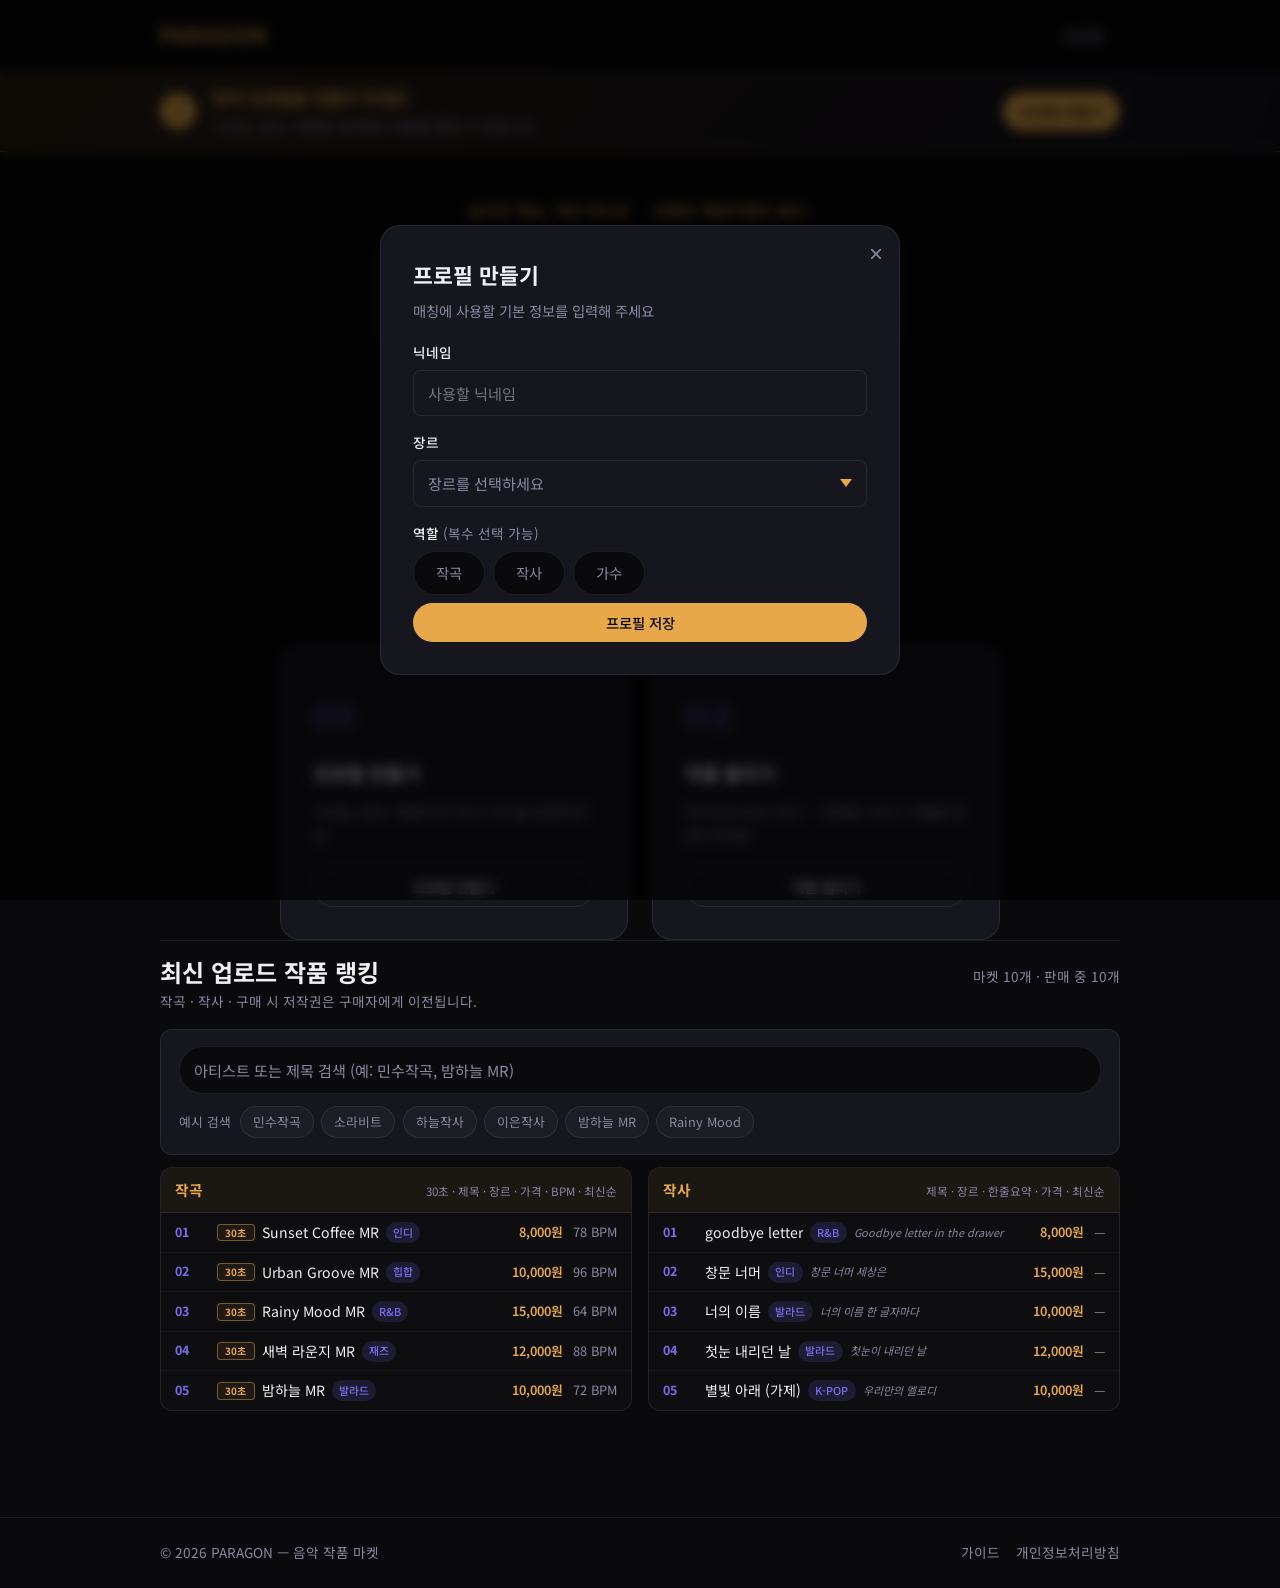
==== commit 12af2e5e: "랭킹 섹션에 구매 시 저작권 이전 안내 추가 작곡·작사 카테고리 옆에 구매자에게 저작권이 이전된다는 문구를 표시한다.  Co-authored-by: Cursor <cursorage" ====
--- a/index.html
+++ b/index.html
@@ -103,8 +103,11 @@
       </section>
 
       <section class="market-section">
-        <div class="section-head">
-          <h2>최신 업로드 작품 랭킹</h2>
+        <div class="section-head section-head-market">
+          <div class="section-head-main">
+            <h2>최신 업로드 작품 랭킹</h2>
+            <p class="market-copyright-note">작곡 · 작사 · 구매 시 저작권은 구매자에게 이전됩니다.</p>
+          </div>
           <p id="marketCount">작품을 둘러보세요.</p>
         </div>
 
@@ -215,7 +218,7 @@
     <div class="modal modal-wide" role="dialog" aria-modal="true" aria-labelledby="uploadModalTitle">
       <button class="modal-close" id="uploadModalClose" type="button" aria-label="닫기">&times;</button>
       <h2 class="modal-title" id="uploadModalTitle">작품 올리기</h2>
-      <p class="modal-desc">업로드 유형을 선택하고 파일을 등록하세요</p>
+      <p class="modal-desc" id="uploadModalDesc">업로드 유형을 선택하고 파일을 등록하세요</p>
       <form class="modal-form" id="uploadForm">
         <fieldset class="form-field upload-type-field">
           <legend class="form-label">유형</legend>
@@ -325,12 +328,19 @@
           </label>
         </div>
 
-        <button type="submit" class="btn btn-primary btn-full">업로드하기</button>
+        <button type="submit" class="btn btn-primary btn-full" id="uploadSubmitBtn">업로드하기</button>
       </form>
     </div>
   </div>
 
   <div class="toast-container" id="toastContainer" aria-live="polite"></div>
+
+  <div class="modal-overlay" id="workDetailModal" aria-hidden="true">
+    <div class="modal modal-wide" role="dialog" aria-modal="true" aria-labelledby="workDetailTitle">
+      <button class="modal-close" id="workDetailClose" type="button" aria-label="닫기">&times;</button>
+      <div id="workDetailContent"></div>
+    </div>
+  </div>
 
   <script src="js/platform-config.js"></script>
   <script src="js/shared.js"></script>
--- a/css/style.css
+++ b/css/style.css
@@ -653,6 +653,17 @@
   white-space: nowrap;
 }
 
+.rank-summary {
+  flex: 1;
+  min-width: 0;
+  overflow: hidden;
+  text-overflow: ellipsis;
+  white-space: nowrap;
+  font-size: 0.68rem;
+  color: var(--text-muted);
+  font-style: italic;
+}
+
 .rank-price {
   font-size: 0.8rem;
   font-weight: 600;
@@ -1409,6 +1420,87 @@
   color: var(--text-muted);
   font-size: 0.9rem;
   margin-bottom: 1.25rem;
+}
+
+.work-detail-meta {
+  display: flex;
+  flex-wrap: wrap;
+  gap: 0.45rem;
+  margin-bottom: 0.75rem;
+}
+
+.work-detail-list {
+  display: grid;
+  gap: 0.55rem;
+  margin: 0 0 1rem;
+  padding: 0;
+}
+
+.work-detail-list div {
+  display: grid;
+  grid-template-columns: 4.25rem 1fr;
+  gap: 0.65rem;
+  font-size: 0.9rem;
+}
+
+.work-detail-list dt {
+  margin: 0;
+  color: var(--text-muted);
+  font-weight: 500;
+}
+
+.work-detail-list dd {
+  margin: 0;
+  color: var(--text);
+  word-break: break-word;
+}
+
+.work-detail-lyrics {
+  margin: 1rem 0;
+}
+
+.work-detail-note {
+  margin: 0.75rem 0 0;
+}
+
+.work-detail-footer {
+  margin-top: 1.25rem;
+  padding-top: 1rem;
+  border-top: 1px solid var(--border);
+  display: flex;
+  flex-direction: column;
+  gap: 0.5rem;
+}
+
+.work-detail-footer .btn-primary {
+  font-size: 1rem;
+  padding: 0.85rem 1rem;
+}
+
+.work-detail-actions {
+  display: flex;
+  flex-direction: column;
+  gap: 0.5rem;
+  margin-top: 1rem;
+}
+
+.work-card-clickable {
+  cursor: pointer;
+}
+
+.work-card-clickable:hover {
+  border-color: rgba(232, 168, 73, 0.35);
+}
+
+.work-card-clickable:focus-visible {
+  outline: 2px solid var(--accent);
+  outline-offset: 2px;
+}
+
+#workDetailPreviewBtn.playing {
+  background: var(--accent);
+  color: var(--bg);
+  border-color: var(--accent);
 }
 
 .form-field {
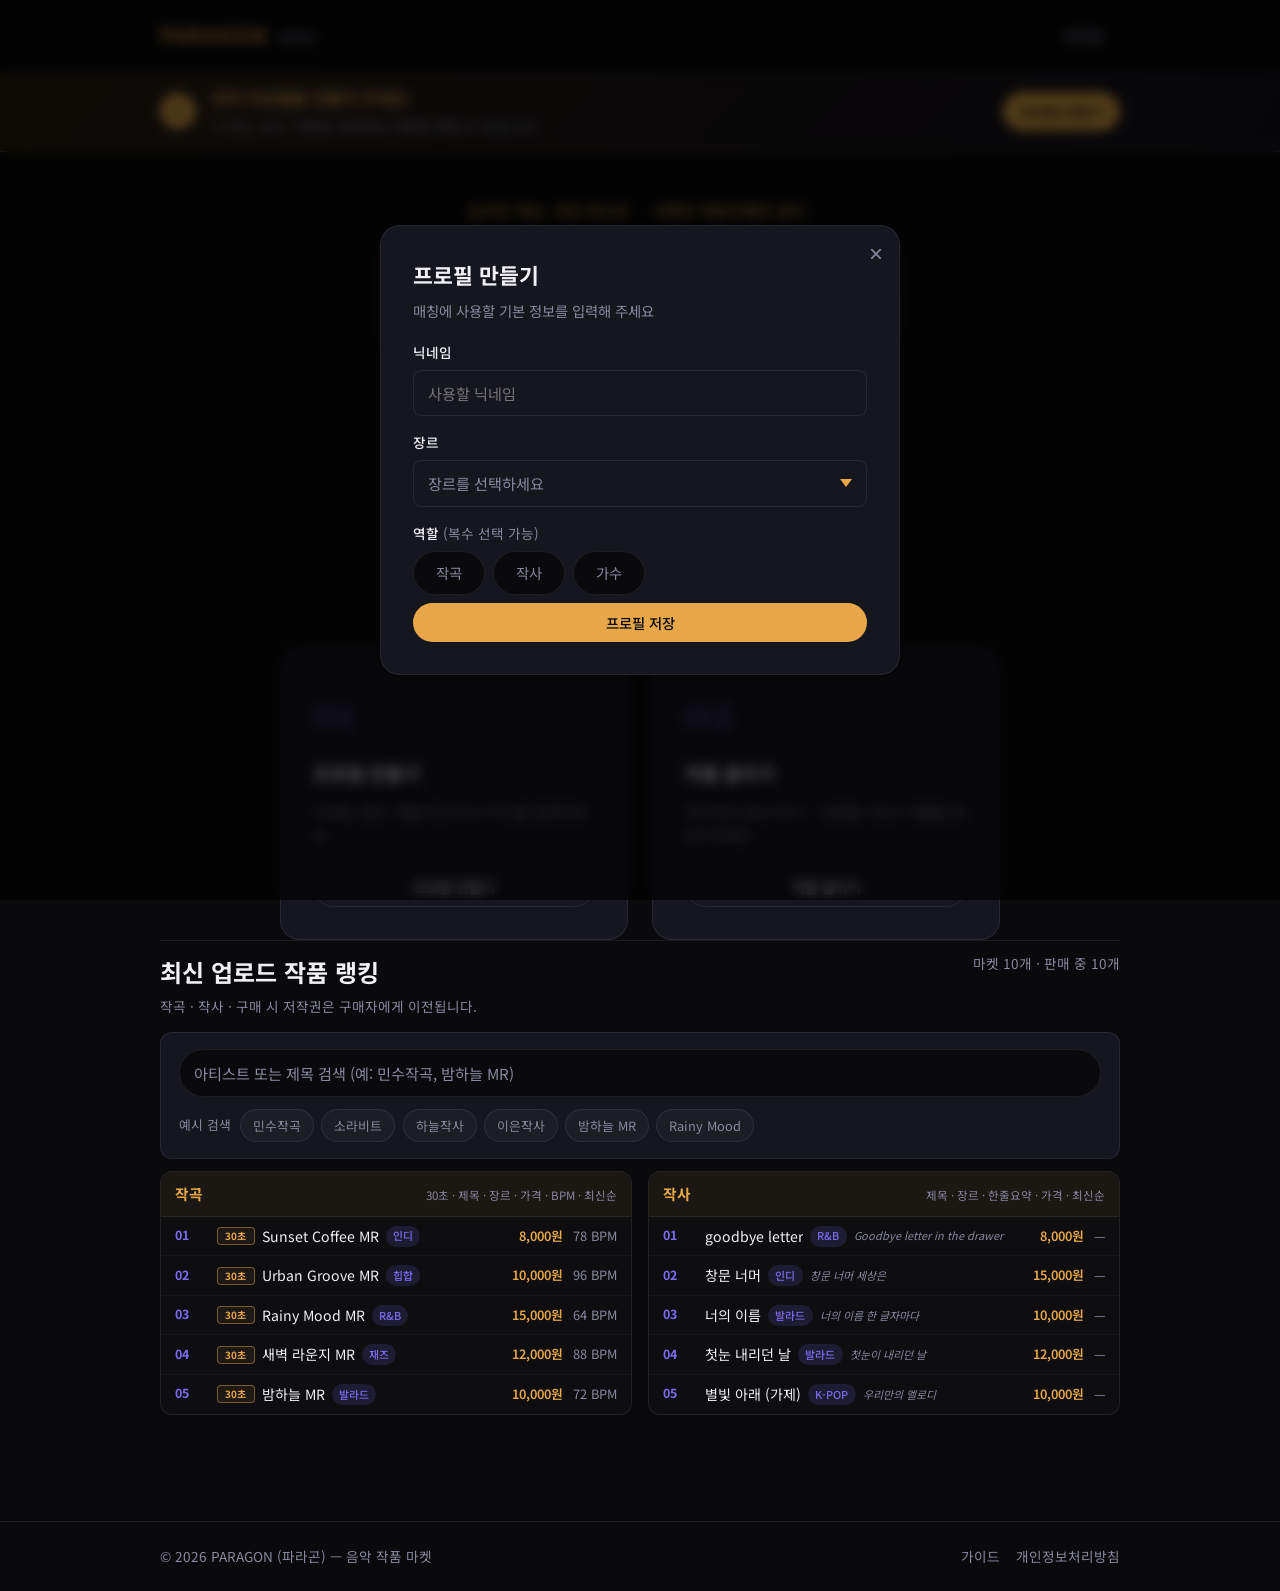
==== commit 0c90cf9b: "네이버·검색엔진 SEO 기반 구축 (robots, sitemap, 파라곤 키워드) robots.txt와 구조화 데이터를 추가하고 파라곤 키워드를 반영해 검색 노출 기반을 마련한다." ====
--- a/index.html
+++ b/index.html
@@ -3,22 +3,37 @@
 <head>
   <meta charset="UTF-8">
   <meta name="viewport" content="width=device-width, initial-scale=1.0">
-  <meta name="description" content="기획사 컨택 없어도 OK. 작곡·작사 작품을 올리고 판매하는 음악 마켓 PARAGON. 프로필 만들고 작품 올리면 끝.">
-  <title>PARAGON — 음악 작품 마켓</title>
+  <meta name="description" content="파라곤(PARAGON) — 기획사 없이 작곡 MR·가사 작품을 올리고 판매하는 음악 마켓. 프로필 만들고 작품 올리면 끝.">
+  <meta name="keywords" content="파라곤, PARAGON, 작곡 판매, 작사 판매, MR 판매, 가사 판매, 음악 마켓, 작곡 MR, 기획사 없이, 음악 작품">
+  <title>PARAGON 파라곤 — 작곡·작사 작품 마켓 | MR·가사 판매</title>
   <link rel="canonical" href="https://paragon-inky.vercel.app/">
+  <link rel="sitemap" type="application/xml" title="Sitemap" href="https://paragon-inky.vercel.app/sitemap.xml">
   <meta property="og:type" content="website">
-  <meta property="og:site_name" content="PARAGON">
-  <meta property="og:title" content="PARAGON — 작곡·작사 작품 마켓">
+  <meta property="og:site_name" content="PARAGON 파라곤">
+  <meta property="og:title" content="PARAGON 파라곤 — 작곡·작사 작품 마켓">
   <meta property="og:description" content="숨겨진 재능, 세상 밖으로. MR·가사 작품을 올리고 판매하세요. 기획사 없어도 시작할 수 있습니다.">
   <meta property="og:url" content="https://paragon-inky.vercel.app/">
   <meta property="og:locale" content="ko_KR">
   <meta name="twitter:card" content="summary">
-  <meta name="twitter:title" content="PARAGON — 작곡·작사 작품 마켓">
-  <meta name="twitter:description" content="작곡·작사 작품을 올리고 판매하는 음악 마켓. 프로필 → 작품 올리기 → 가격 설정, 2단계면 끝.">
+  <meta name="twitter:title" content="PARAGON 파라곤 — 작곡·작사 작품 마켓">
+  <meta name="twitter:description" content="파라곤(PARAGON) 음악 작품 마켓. 작곡 MR·가사를 올리고 판매하세요.">
+  <script type="application/ld+json">
+  {
+    "@context": "https://schema.org",
+    "@type": "WebSite",
+    "name": "PARAGON",
+    "alternateName": ["파라곤", "PARAGON", "파라곤 음악 마켓"],
+    "url": "https://paragon-inky.vercel.app/",
+    "description": "기획사 없이 작곡 MR·가사 작품을 올리고 판매하는 음악 마켓",
+    "inLanguage": "ko-KR"
+  }
+  </script>
   <link rel="preconnect" href="https://fonts.googleapis.com">
   <link rel="preconnect" href="https://fonts.gstatic.com" crossorigin>
   <link href="https://fonts.googleapis.com/css2?family=Noto+Sans+KR:wght@400;500;700&family=Playfair+Display:ital,wght@0,700;1,500&display=swap" rel="stylesheet">
   <link rel="stylesheet" href="css/style.css">
+  <script src="js/seo-config.js"></script>
+  <script src="js/seo-head.js"></script>
   <meta name="google-adsense-account" content="ca-pub-5264814436773700">
   <script async src="https://pagead2.googlesyndication.com/pagead/js/adsbygoogle.js?client=ca-pub-5264814436773700" crossorigin="anonymous"></script>
   <script src="js/adsense-config.js"></script>
@@ -34,7 +49,7 @@
 <body>
   <header class="header">
     <nav class="nav container">
-      <a href="#" class="logo">PARAGON</a>
+      <a href="#" class="logo">PARAGON <span class="logo-ko">파라곤</span></a>
       <div class="nav-actions">
         <button class="btn btn-ghost" id="profileBtn" type="button">프로필</button>
         <button class="btn btn-primary hidden" id="uploadBtn" type="button">작품 올리기</button>
@@ -154,7 +169,7 @@
 
   <footer class="footer">
     <div class="container footer-inner">
-      <p>&copy; 2026 PARAGON — 음악 작품 마켓</p>
+      <p>&copy; 2026 PARAGON (파라곤) — 음악 작품 마켓</p>
       <nav class="footer-links">
         <a href="blog/">가이드</a>
         <a href="privacy.html">개인정보처리방침</a>
--- a/css/style.css
+++ b/css/style.css
@@ -60,6 +60,14 @@
   color: var(--accent);
 }
 
+.logo-ko {
+  font-size: 0.82rem;
+  font-weight: 500;
+  letter-spacing: -0.02em;
+  color: var(--text-muted);
+  margin-left: 0.35rem;
+}
+
 .nav-actions {
   display: flex;
   gap: 0.5rem;
@@ -430,6 +438,23 @@
   font-size: 0.85rem;
 }
 
+.section-head-market {
+  align-items: flex-start;
+}
+
+.section-head-main {
+  display: flex;
+  flex-direction: column;
+  gap: 0.35rem;
+}
+
+.market-copyright-note {
+  margin: 0;
+  font-size: 0.82rem;
+  color: var(--text-muted);
+  line-height: 1.45;
+}
+
 .market-label {
   font-size: 0.85rem;
   font-weight: 500;
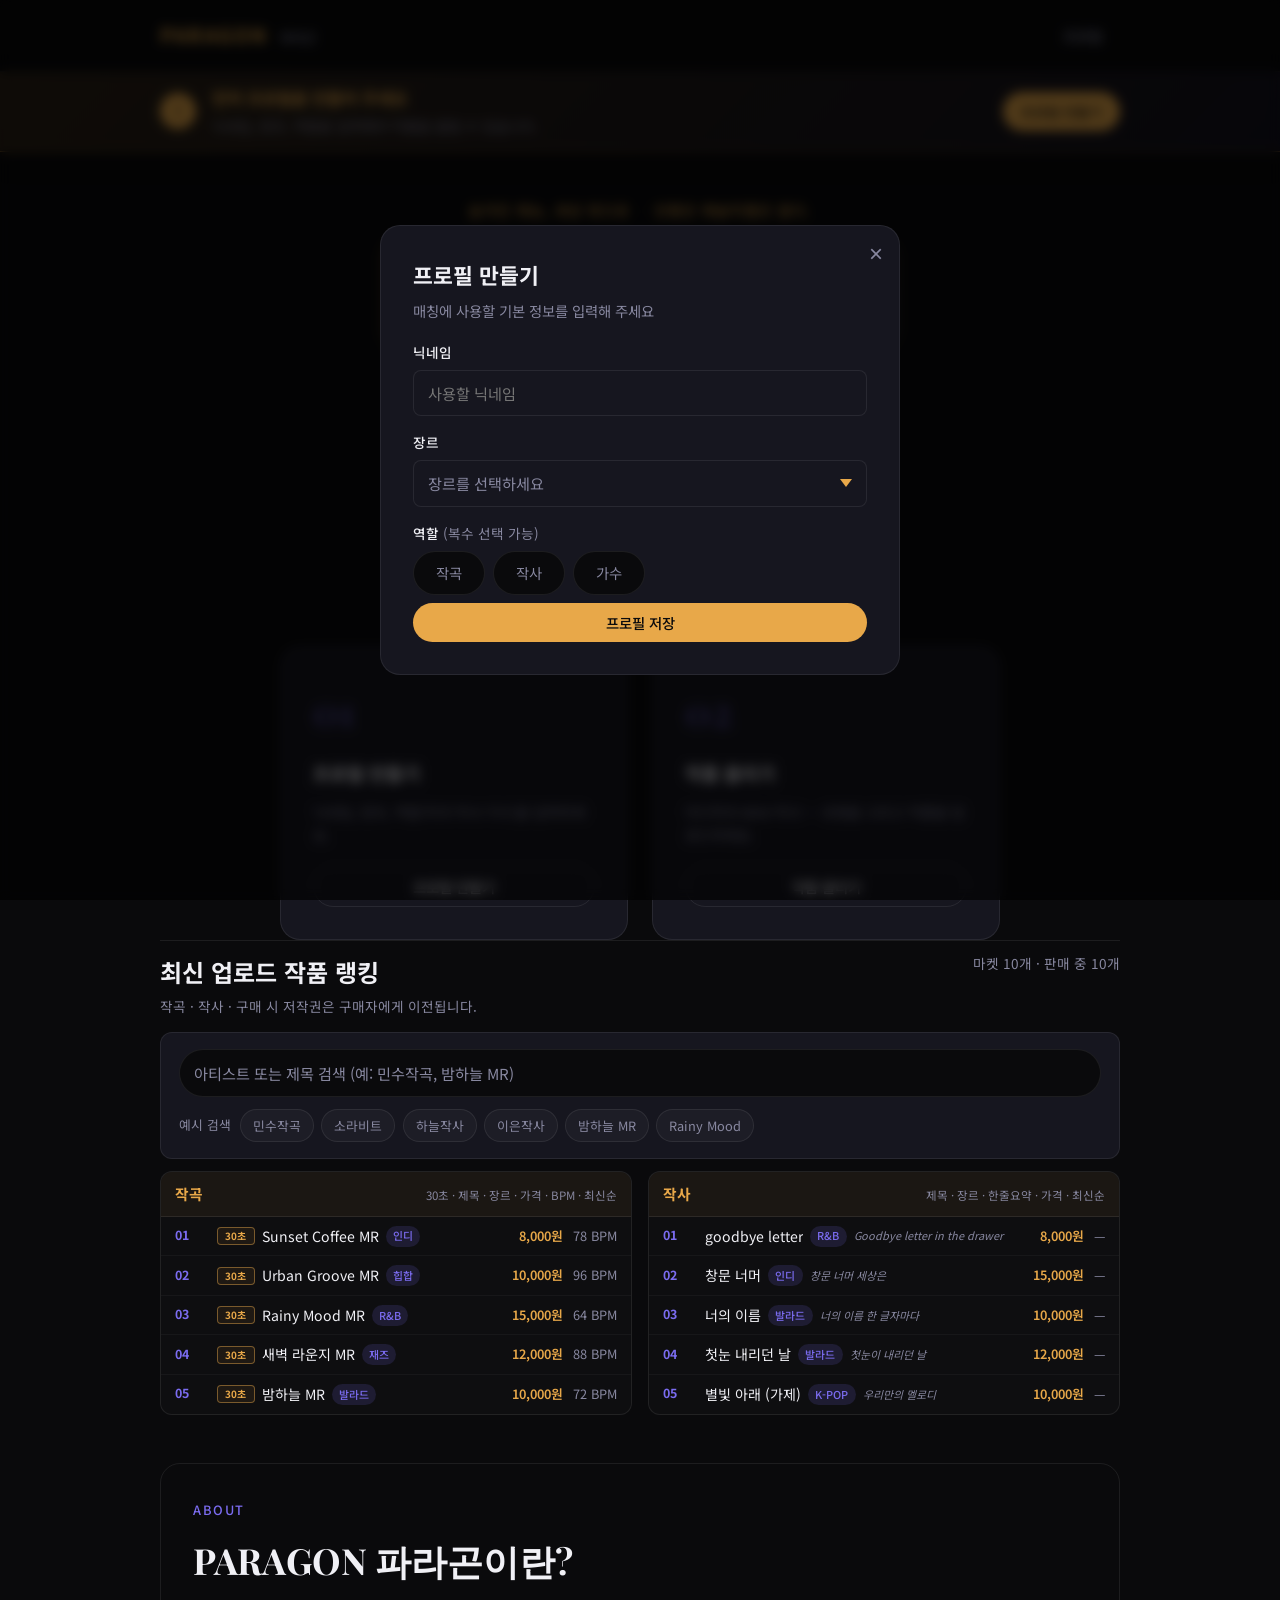
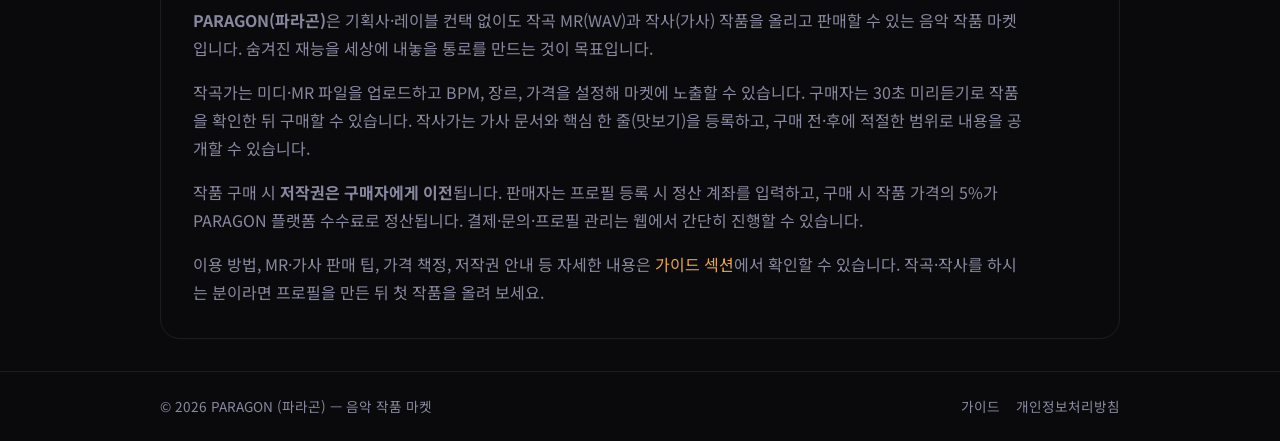
==== commit 9fc495cc: "fix: resolve AdSense policy violations for low-content pages Remove ads from market, payment, chat, " ====
--- a/index.html
+++ b/index.html
@@ -3,6 +3,7 @@
 <head>
   <meta charset="UTF-8">
   <meta name="viewport" content="width=device-width, initial-scale=1.0">
+  <meta name="naver-site-verification" content="17e03662483b4eb7771cbba8d2c351b5e7cc262c">
   <meta name="description" content="파라곤(PARAGON) — 기획사 없이 작곡 MR·가사 작품을 올리고 판매하는 음악 마켓. 프로필 만들고 작품 올리면 끝.">
   <meta name="keywords" content="파라곤, PARAGON, 작곡 판매, 작사 판매, MR 판매, 가사 판매, 음악 마켓, 작곡 MR, 기획사 없이, 음악 작품">
   <title>PARAGON 파라곤 — 작곡·작사 작품 마켓 | MR·가사 판매</title>
@@ -34,10 +35,6 @@
   <link rel="stylesheet" href="css/style.css">
   <script src="js/seo-config.js"></script>
   <script src="js/seo-head.js"></script>
-  <meta name="google-adsense-account" content="ca-pub-5264814436773700">
-  <script async src="https://pagead2.googlesyndication.com/pagead/js/adsbygoogle.js?client=ca-pub-5264814436773700" crossorigin="anonymous"></script>
-  <script src="js/adsense-config.js"></script>
-  <script src="js/adsense.js" defer></script>
   <script type="text/javascript">
     (function(c,l,a,r,i,t,y){
       c[a]=c[a]||function(){(c[a].q=c[a].q||[]).push(arguments)};
@@ -147,16 +144,51 @@
           </div>
         </div>
 
-        <div class="market-rankings" id="marketExamples"></div>
+        <div class="market-rankings" id="marketExamples">
+          <noscript>
+            <div class="market-ranking-col">
+              <div class="market-ranking-head">
+                <span class="market-ranking-label">작곡</span>
+                <span class="market-ranking-meta">제목 · 장르 · 가격 · BPM · 최신순</span>
+              </div>
+              <ol class="market-rank-list">
+                <li class="market-rank-item"><span class="rank-num">01</span><span class="rank-title-wrap"><span class="rank-title">Sunset Coffee MR</span><span class="rank-genre">인디</span></span><span class="rank-price">8,000원</span><span class="rank-bpm">78 BPM</span></li>
+                <li class="market-rank-item"><span class="rank-num">02</span><span class="rank-title-wrap"><span class="rank-title">Urban Groove MR</span><span class="rank-genre">힙합</span></span><span class="rank-price">10,000원</span><span class="rank-bpm">96 BPM</span></li>
+                <li class="market-rank-item"><span class="rank-num">03</span><span class="rank-title-wrap"><span class="rank-title">Rainy Mood MR</span><span class="rank-genre">R&amp;B</span></span><span class="rank-price">15,000원</span><span class="rank-bpm">64 BPM</span></li>
+                <li class="market-rank-item"><span class="rank-num">04</span><span class="rank-title-wrap"><span class="rank-title">새벽 라운지 MR</span><span class="rank-genre">재즈</span></span><span class="rank-price">12,000원</span><span class="rank-bpm">88 BPM</span></li>
+                <li class="market-rank-item"><span class="rank-num">05</span><span class="rank-title-wrap"><span class="rank-title">밤하늘 MR</span><span class="rank-genre">발라드</span></span><span class="rank-price">10,000원</span><span class="rank-bpm">72 BPM</span></li>
+              </ol>
+            </div>
+            <div class="market-ranking-col">
+              <div class="market-ranking-head">
+                <span class="market-ranking-label">작사</span>
+                <span class="market-ranking-meta">제목 · 장르 · 한줄요약 · 가격 · 최신순</span>
+              </div>
+              <ol class="market-rank-list">
+                <li class="market-rank-item"><span class="rank-num">01</span><span class="rank-title-wrap"><span class="rank-title">goodbye letter</span><span class="rank-genre">R&amp;B</span><span class="rank-summary">Goodbye letter in the drawer</span></span><span class="rank-price">8,000원</span><span class="rank-bpm">—</span></li>
+                <li class="market-rank-item"><span class="rank-num">02</span><span class="rank-title-wrap"><span class="rank-title">창문 너머</span><span class="rank-genre">인디</span><span class="rank-summary">창문 너머 세상은</span></span><span class="rank-price">15,000원</span><span class="rank-bpm">—</span></li>
+                <li class="market-rank-item"><span class="rank-num">03</span><span class="rank-title-wrap"><span class="rank-title">너의 이름</span><span class="rank-genre">발라드</span><span class="rank-summary">너의 이름 한 글자마다</span></span><span class="rank-price">10,000원</span><span class="rank-bpm">—</span></li>
+                <li class="market-rank-item"><span class="rank-num">04</span><span class="rank-title-wrap"><span class="rank-title">첫눈 내리던 날</span><span class="rank-genre">발라드</span><span class="rank-summary">첫눈이 내리던 날</span></span><span class="rank-price">12,000원</span><span class="rank-bpm">—</span></li>
+                <li class="market-rank-item"><span class="rank-num">05</span><span class="rank-title-wrap"><span class="rank-title">별빛 아래 (가제)</span><span class="rank-genre">K-POP</span><span class="rank-summary">우리만의 멜로디</span></span><span class="rank-price">10,000원</span><span class="rank-bpm">—</span></li>
+              </ol>
+            </div>
+          </noscript>
+        </div>
       </section>
     </div>
 
-    <div class="ad-wrap" aria-label="광고">
-      <ins class="adsbygoogle ad-slot"
-        style="display:block"
-        data-ad-format="auto"
-        data-full-width-responsive="true"></ins>
-    </div>
+    <section class="about-paragon" id="about">
+      <div class="section-header">
+        <span class="section-tag">About</span>
+        <h2 class="section-title">PARAGON 파라곤이란?</h2>
+      </div>
+      <div class="about-paragon-body">
+        <p><strong>PARAGON(파라곤)</strong>은 기획사·레이블 컨택 없이도 작곡 MR(WAV)과 작사(가사) 작품을 올리고 판매할 수 있는 음악 작품 마켓입니다. 숨겨진 재능을 세상에 내놓을 통로를 만드는 것이 목표입니다.</p>
+        <p>작곡가는 미디·MR 파일을 업로드하고 BPM, 장르, 가격을 설정해 마켓에 노출할 수 있습니다. 구매자는 30초 미리듣기로 작품을 확인한 뒤 구매할 수 있습니다. 작사가는 가사 문서와 핵심 한 줄(맛보기)을 등록하고, 구매 전·후에 적절한 범위로 내용을 공개할 수 있습니다.</p>
+        <p>작품 구매 시 <strong>저작권은 구매자에게 이전</strong>됩니다. 판매자는 프로필 등록 시 정산 계좌를 입력하고, 구매 시 작품 가격의 5%가 PARAGON 플랫폼 수수료로 정산됩니다. 결제·문의·프로필 관리는 웹에서 간단히 진행할 수 있습니다.</p>
+        <p>이용 방법, MR·가사 판매 팁, 가격 책정, 저작권 안내 등 자세한 내용은 <a href="blog/">가이드 섹션</a>에서 확인할 수 있습니다. 작곡·작사를 하시는 분이라면 프로필을 만든 뒤 첫 작품을 올려 보세요.</p>
+      </div>
+    </section>
 
     <section class="my-section hidden" id="mySection" aria-label="내 등록">
       <div class="section-head">
--- a/css/style.css
+++ b/css/style.css
@@ -1320,6 +1320,34 @@
   border-radius: var(--radius);
 }
 
+.ad-wrap-article {
+  margin-top: 2rem;
+}
+
+.about-paragon {
+  margin: 3rem 0 2rem;
+  padding: 2rem;
+  background: var(--surface);
+  border: 1px solid var(--border);
+  border-radius: var(--radius-lg);
+}
+
+.about-paragon-body {
+  display: grid;
+  gap: 1rem;
+  max-width: 52rem;
+  color: var(--text-muted);
+  line-height: 1.75;
+}
+
+.about-paragon-body p {
+  margin: 0;
+}
+
+.about-paragon-body a {
+  color: var(--accent);
+}
+
 .adsense-enabled .ad-wrap {
   display: block;
 }
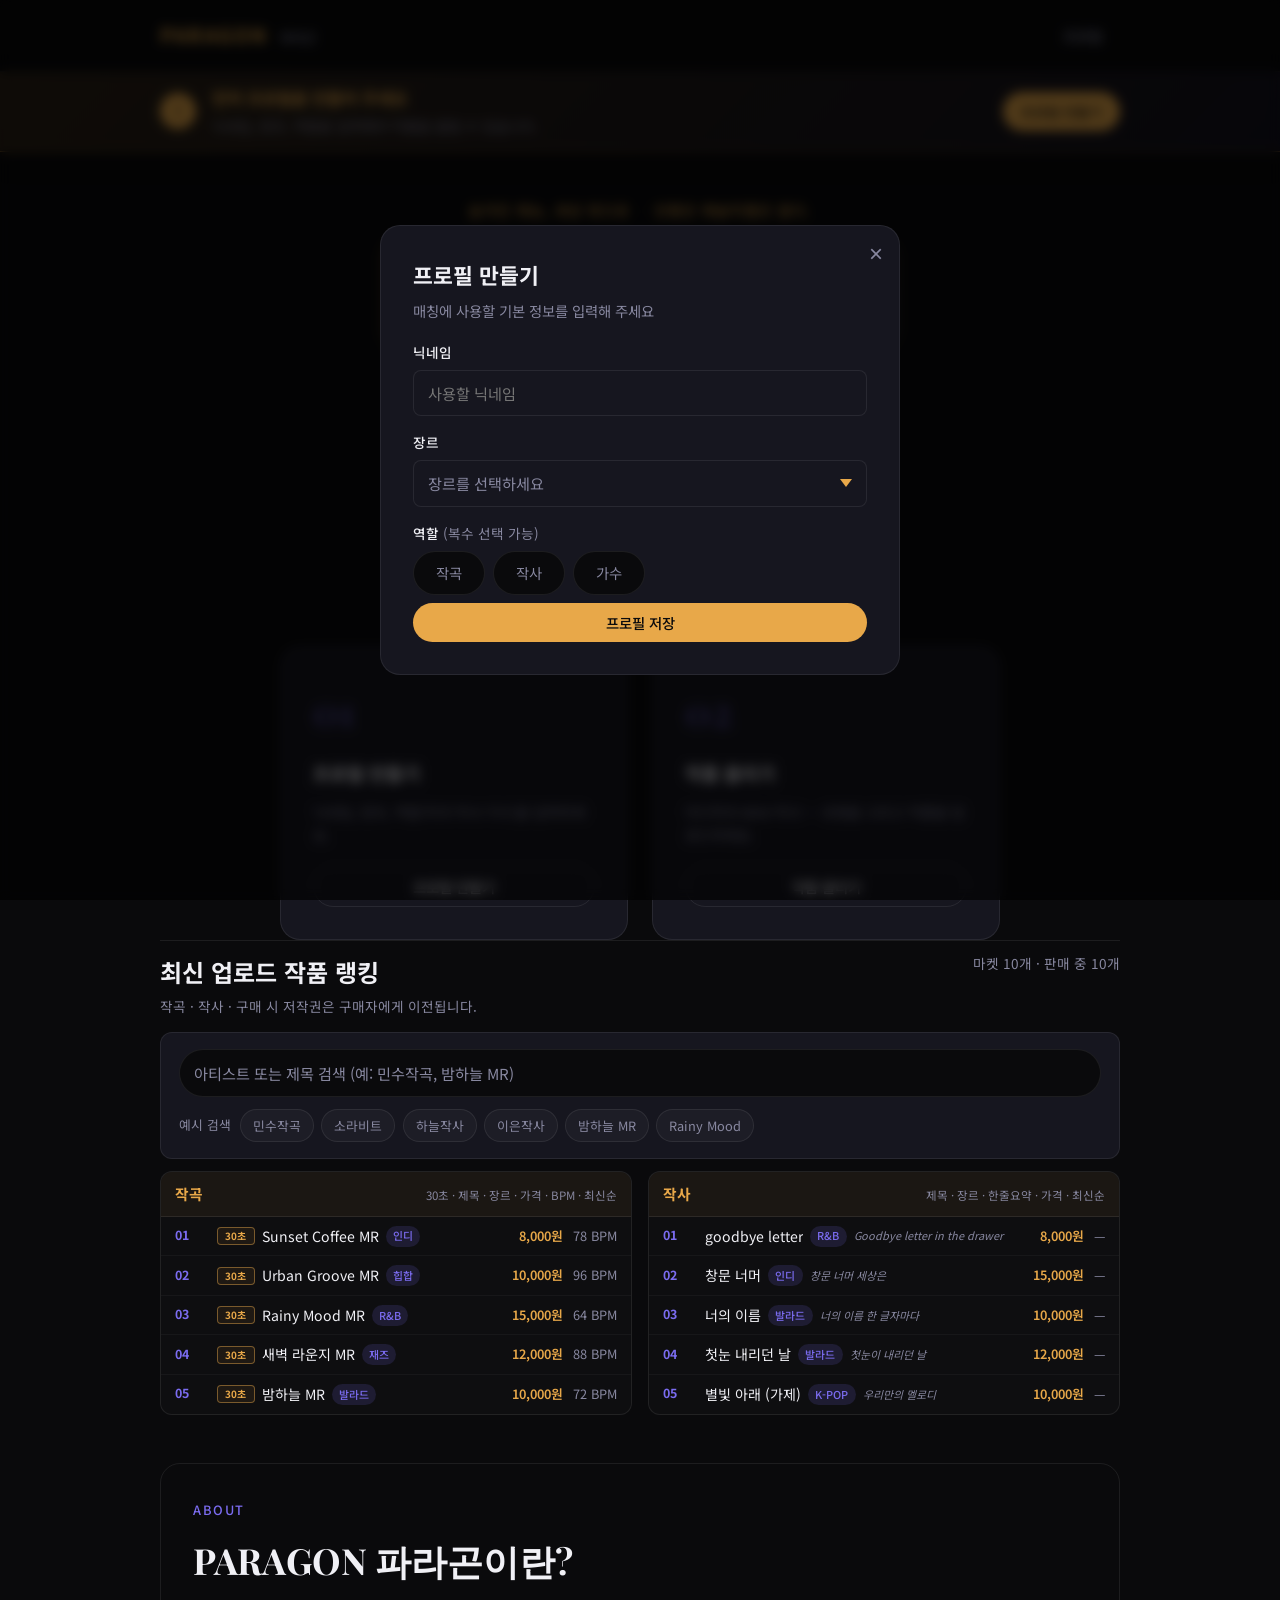
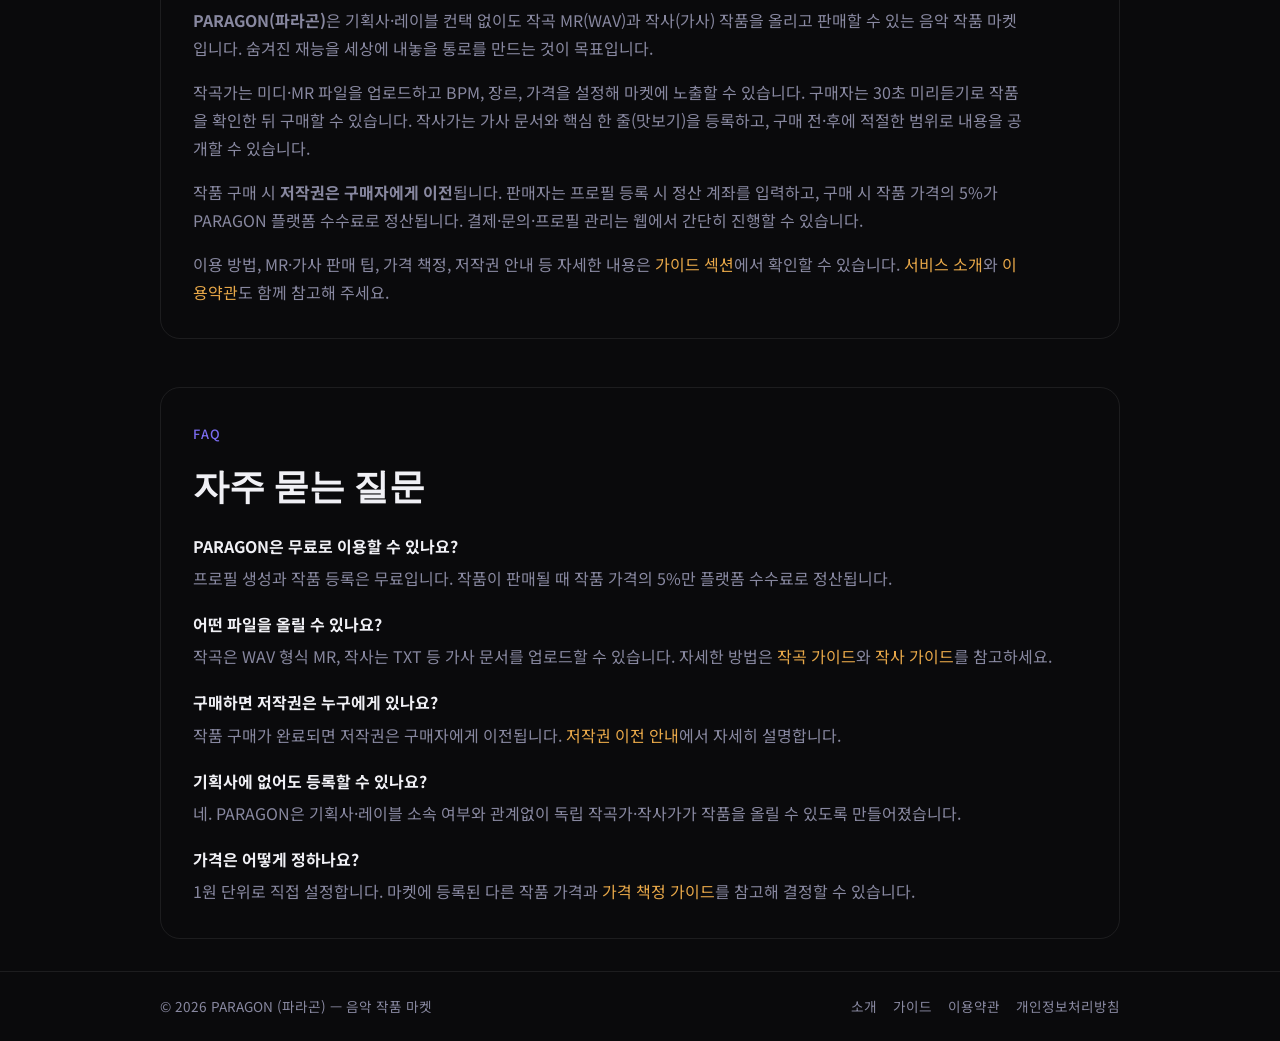
==== commit f68468b8: "fix: remove all AdSense scripts for policy review, expand content Disable ad serving site-wide until" ====
--- a/index.html
+++ b/index.html
@@ -33,6 +33,7 @@
   <link rel="preconnect" href="https://fonts.gstatic.com" crossorigin>
   <link href="https://fonts.googleapis.com/css2?family=Noto+Sans+KR:wght@400;500;700&family=Playfair+Display:ital,wght@0,700;1,500&display=swap" rel="stylesheet">
   <link rel="stylesheet" href="css/style.css">
+  <meta name="google-adsense-account" content="ca-pub-5264814436773700">
   <script src="js/seo-config.js"></script>
   <script src="js/seo-head.js"></script>
   <script type="text/javascript">
@@ -186,8 +187,37 @@
         <p><strong>PARAGON(파라곤)</strong>은 기획사·레이블 컨택 없이도 작곡 MR(WAV)과 작사(가사) 작품을 올리고 판매할 수 있는 음악 작품 마켓입니다. 숨겨진 재능을 세상에 내놓을 통로를 만드는 것이 목표입니다.</p>
         <p>작곡가는 미디·MR 파일을 업로드하고 BPM, 장르, 가격을 설정해 마켓에 노출할 수 있습니다. 구매자는 30초 미리듣기로 작품을 확인한 뒤 구매할 수 있습니다. 작사가는 가사 문서와 핵심 한 줄(맛보기)을 등록하고, 구매 전·후에 적절한 범위로 내용을 공개할 수 있습니다.</p>
         <p>작품 구매 시 <strong>저작권은 구매자에게 이전</strong>됩니다. 판매자는 프로필 등록 시 정산 계좌를 입력하고, 구매 시 작품 가격의 5%가 PARAGON 플랫폼 수수료로 정산됩니다. 결제·문의·프로필 관리는 웹에서 간단히 진행할 수 있습니다.</p>
-        <p>이용 방법, MR·가사 판매 팁, 가격 책정, 저작권 안내 등 자세한 내용은 <a href="blog/">가이드 섹션</a>에서 확인할 수 있습니다. 작곡·작사를 하시는 분이라면 프로필을 만든 뒤 첫 작품을 올려 보세요.</p>
-      </div>
+        <p>이용 방법, MR·가사 판매 팁, 가격 책정, 저작권 안내 등 자세한 내용은 <a href="blog/">가이드 섹션</a>에서 확인할 수 있습니다. <a href="about.html">서비스 소개</a>와 <a href="terms.html">이용약관</a>도 함께 참고해 주세요.</p>
+      </div>
+    </section>
+
+    <section class="faq-section" id="faq">
+      <div class="section-header">
+        <span class="section-tag">FAQ</span>
+        <h2 class="section-title">자주 묻는 질문</h2>
+      </div>
+      <dl class="faq-list">
+        <div class="faq-item">
+          <dt>PARAGON은 무료로 이용할 수 있나요?</dt>
+          <dd>프로필 생성과 작품 등록은 무료입니다. 작품이 판매될 때 작품 가격의 5%만 플랫폼 수수료로 정산됩니다.</dd>
+        </div>
+        <div class="faq-item">
+          <dt>어떤 파일을 올릴 수 있나요?</dt>
+          <dd>작곡은 WAV 형식 MR, 작사는 TXT 등 가사 문서를 업로드할 수 있습니다. 자세한 방법은 <a href="blog/composer-mr-guide.html">작곡 가이드</a>와 <a href="blog/lyricist-upload-guide.html">작사 가이드</a>를 참고하세요.</dd>
+        </div>
+        <div class="faq-item">
+          <dt>구매하면 저작권은 누구에게 있나요?</dt>
+          <dd>작품 구매가 완료되면 저작권은 구매자에게 이전됩니다. <a href="blog/copyright-transfer-guide.html">저작권 이전 안내</a>에서 자세히 설명합니다.</dd>
+        </div>
+        <div class="faq-item">
+          <dt>기획사에 없어도 등록할 수 있나요?</dt>
+          <dd>네. PARAGON은 기획사·레이블 소속 여부와 관계없이 독립 작곡가·작사가가 작품을 올릴 수 있도록 만들어졌습니다.</dd>
+        </div>
+        <div class="faq-item">
+          <dt>가격은 어떻게 정하나요?</dt>
+          <dd>1원 단위로 직접 설정합니다. 마켓에 등록된 다른 작품 가격과 <a href="blog/music-pricing-guide.html">가격 책정 가이드</a>를 참고해 결정할 수 있습니다.</dd>
+        </div>
+      </dl>
     </section>
 
     <section class="my-section hidden" id="mySection" aria-label="내 등록">
@@ -203,7 +233,9 @@
     <div class="container footer-inner">
       <p>&copy; 2026 PARAGON (파라곤) — 음악 작품 마켓</p>
       <nav class="footer-links">
+        <a href="about.html">소개</a>
         <a href="blog/">가이드</a>
+        <a href="terms.html">이용약관</a>
         <a href="privacy.html">개인정보처리방침</a>
       </nav>
     </div>
--- a/css/style.css
+++ b/css/style.css
@@ -1348,6 +1348,55 @@
   color: var(--accent);
 }
 
+.faq-section {
+  margin: 3rem 0 2rem;
+  padding: 2rem;
+  background: var(--surface);
+  border: 1px solid var(--border);
+  border-radius: var(--radius-lg);
+}
+
+.faq-list {
+  margin: 1.25rem 0 0;
+  display: grid;
+  gap: 1.25rem;
+}
+
+.faq-item dt {
+  font-weight: 700;
+  color: var(--text);
+  margin-bottom: 0.35rem;
+}
+
+.faq-item dd {
+  margin: 0;
+  color: var(--text-muted);
+  line-height: 1.7;
+}
+
+.faq-item dd a {
+  color: var(--accent);
+}
+
+.page-intro {
+  margin-bottom: 1.25rem;
+  padding-bottom: 0;
+}
+
+.page-intro p {
+  margin: 0;
+  color: var(--text-muted);
+  line-height: 1.7;
+}
+
+.chat-intro {
+  margin-bottom: 1rem;
+  padding: 1rem 1.25rem;
+  background: var(--surface);
+  border-radius: var(--radius);
+  border: 1px solid var(--border);
+}
+
 .adsense-enabled .ad-wrap {
   display: block;
 }
